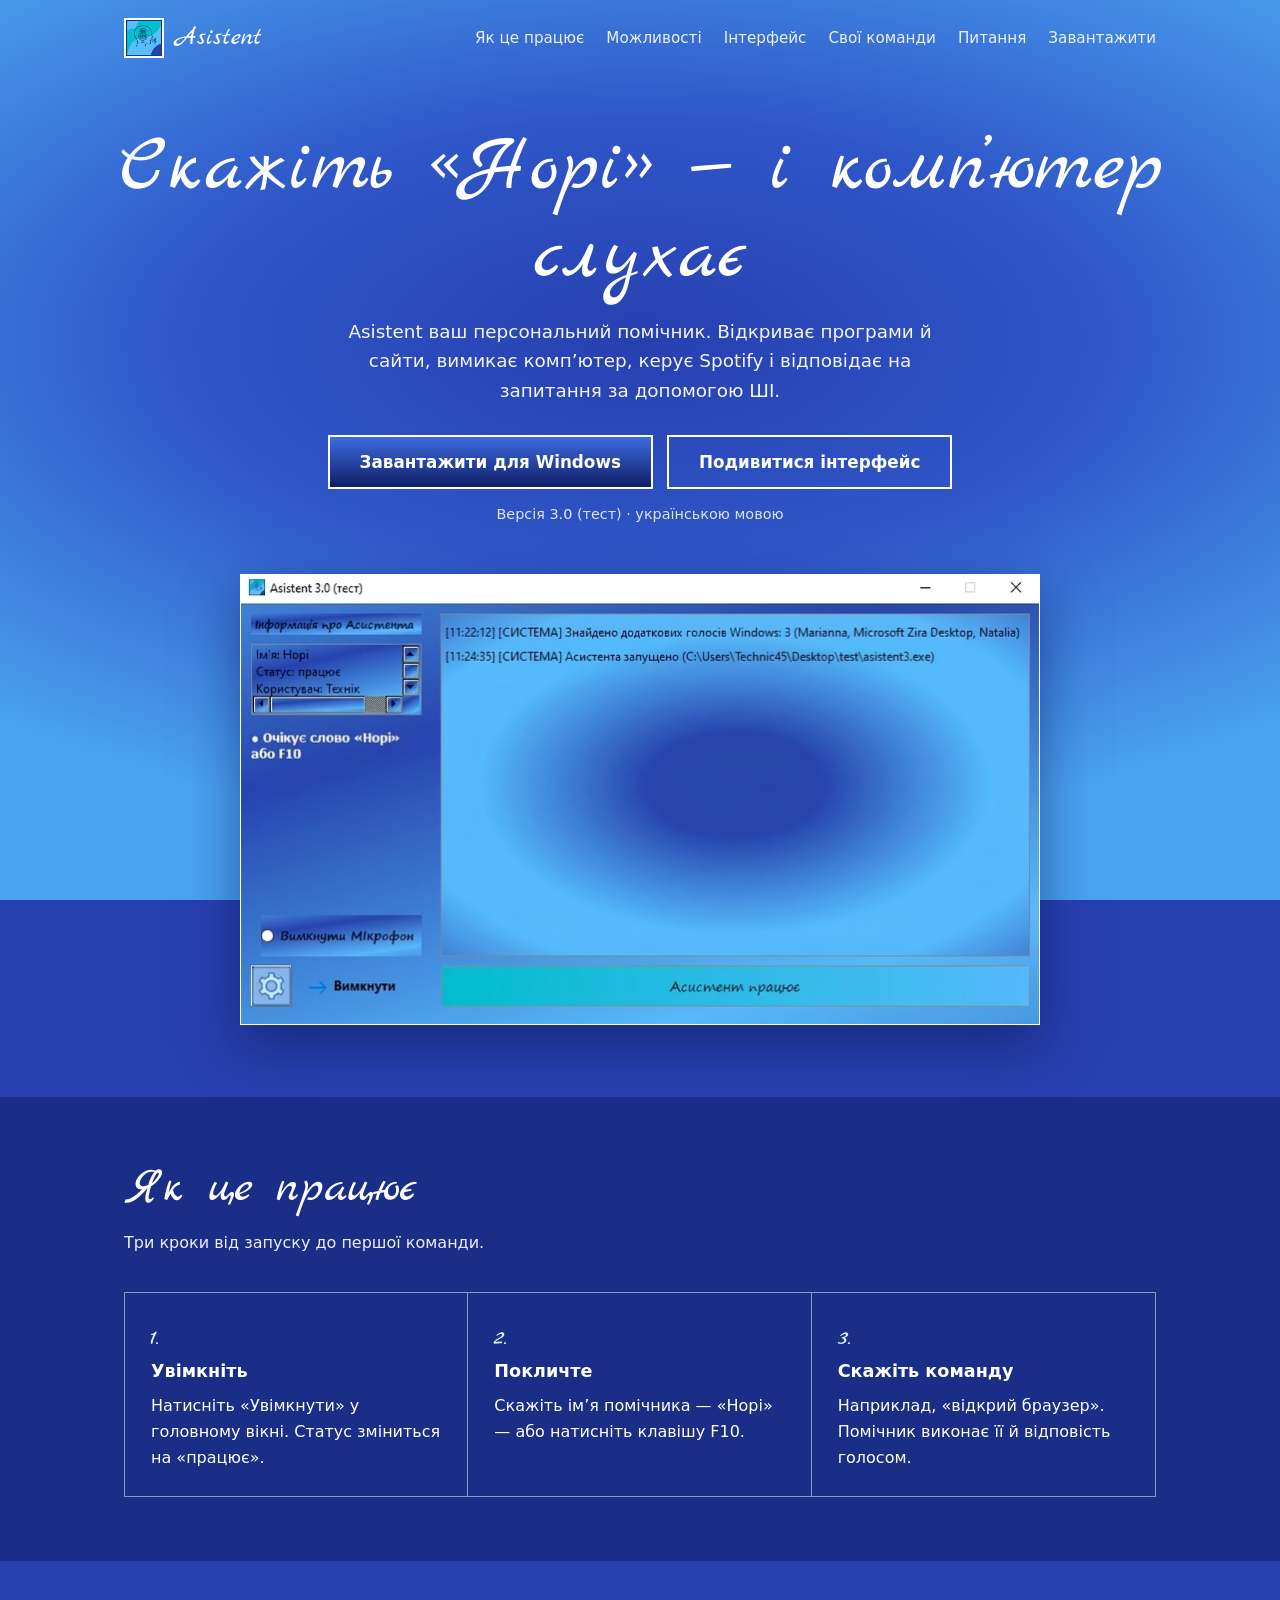
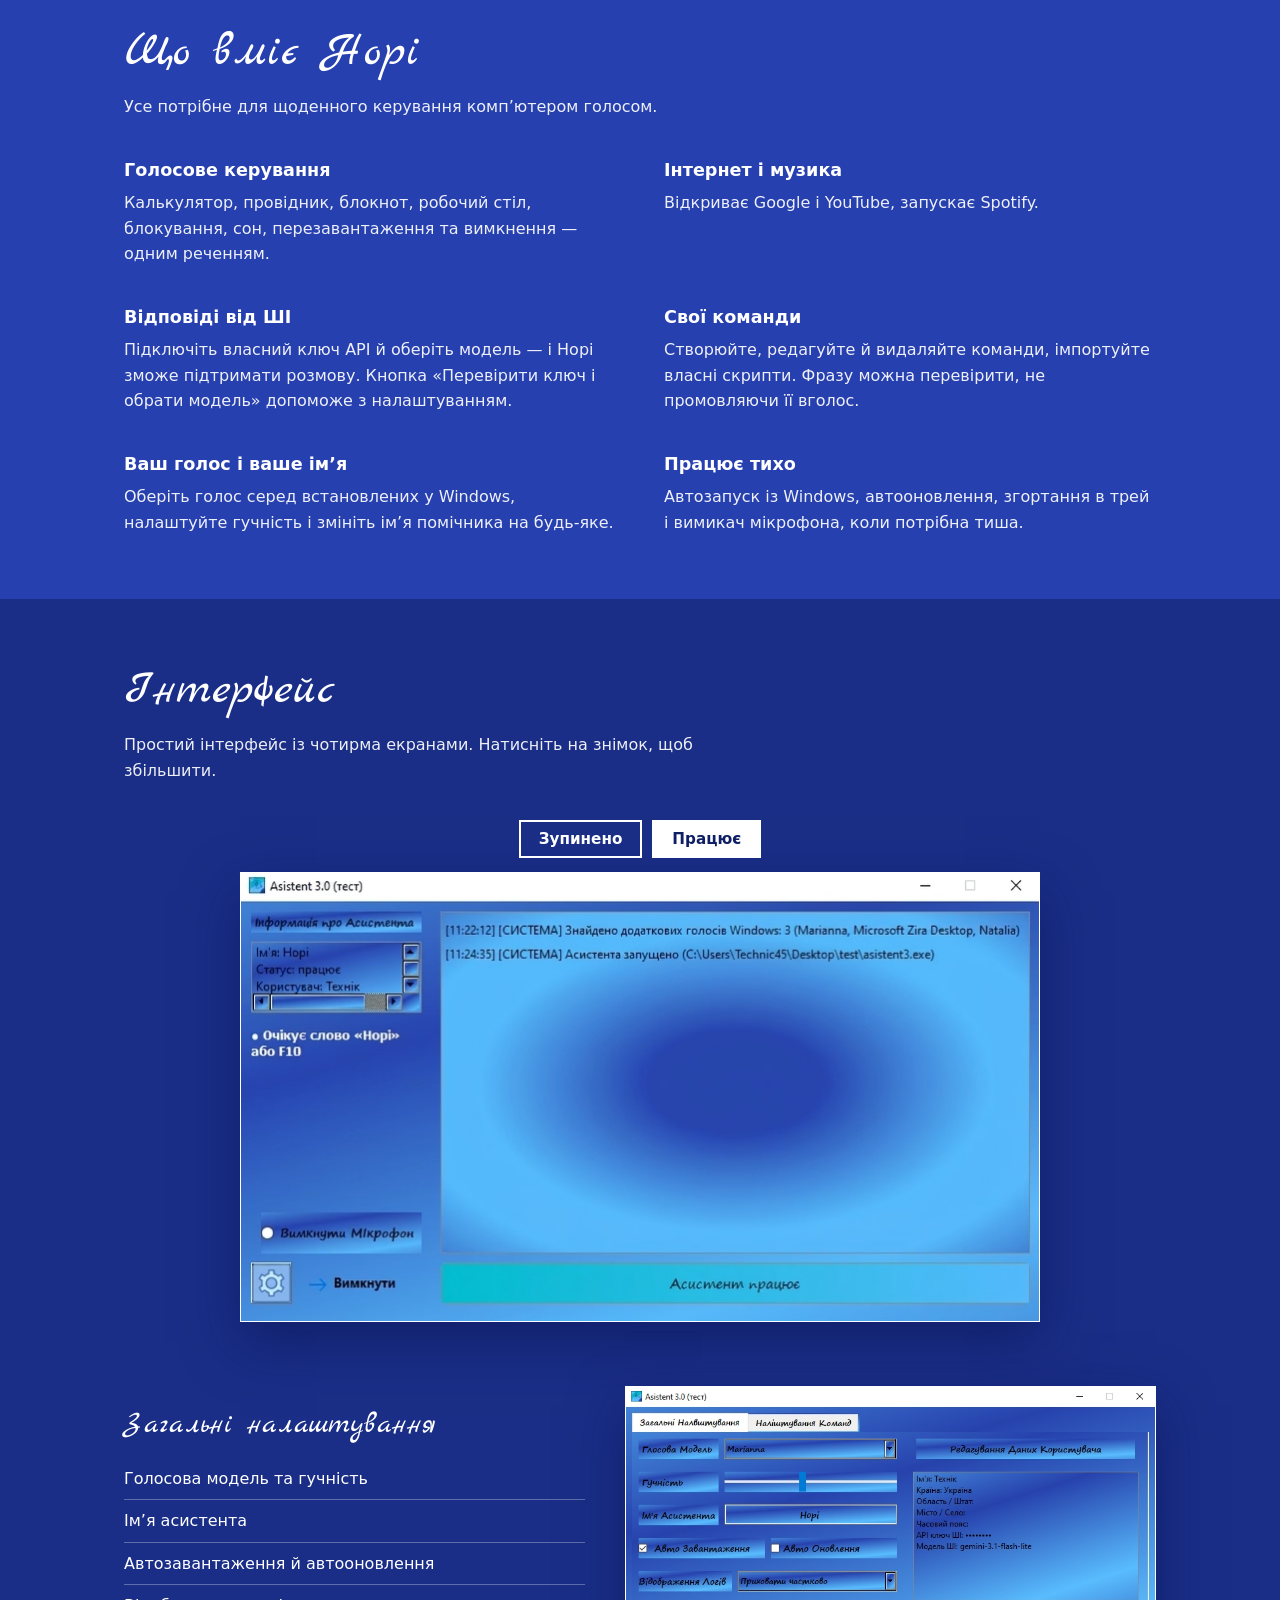
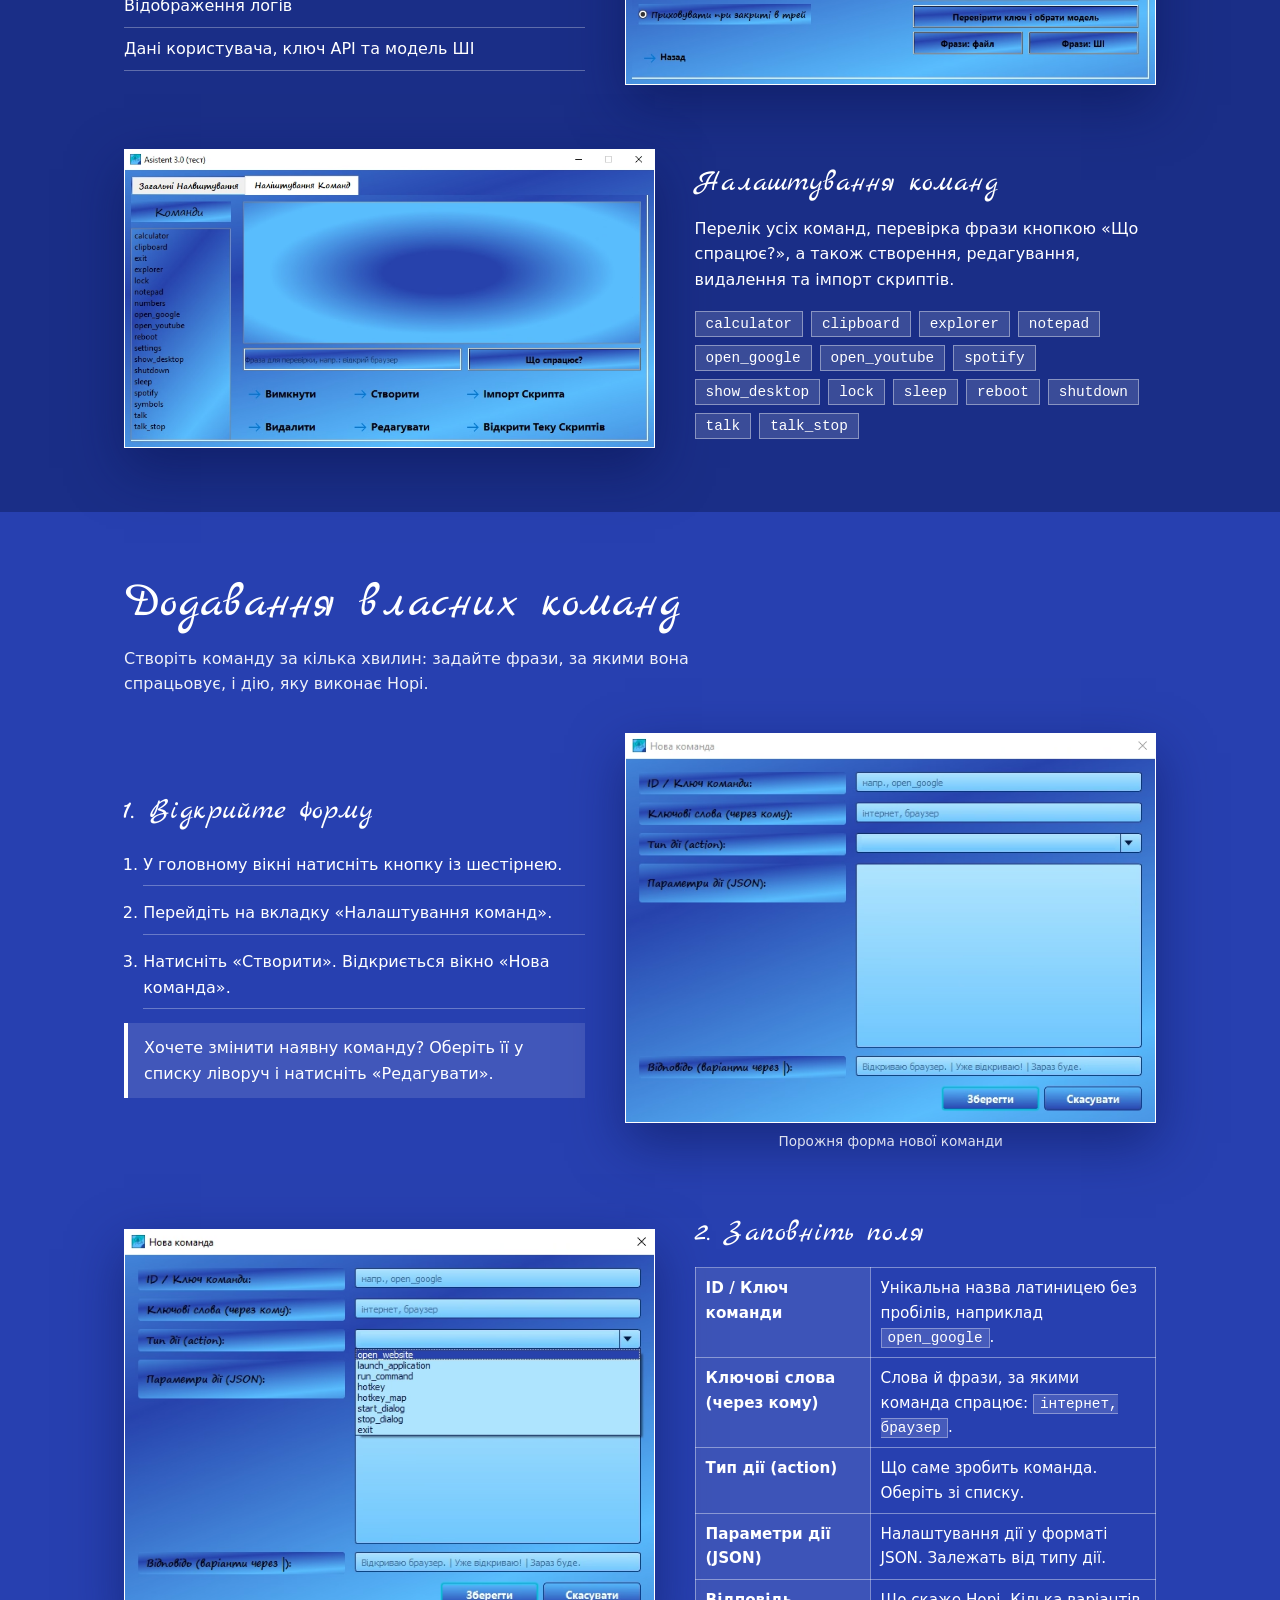
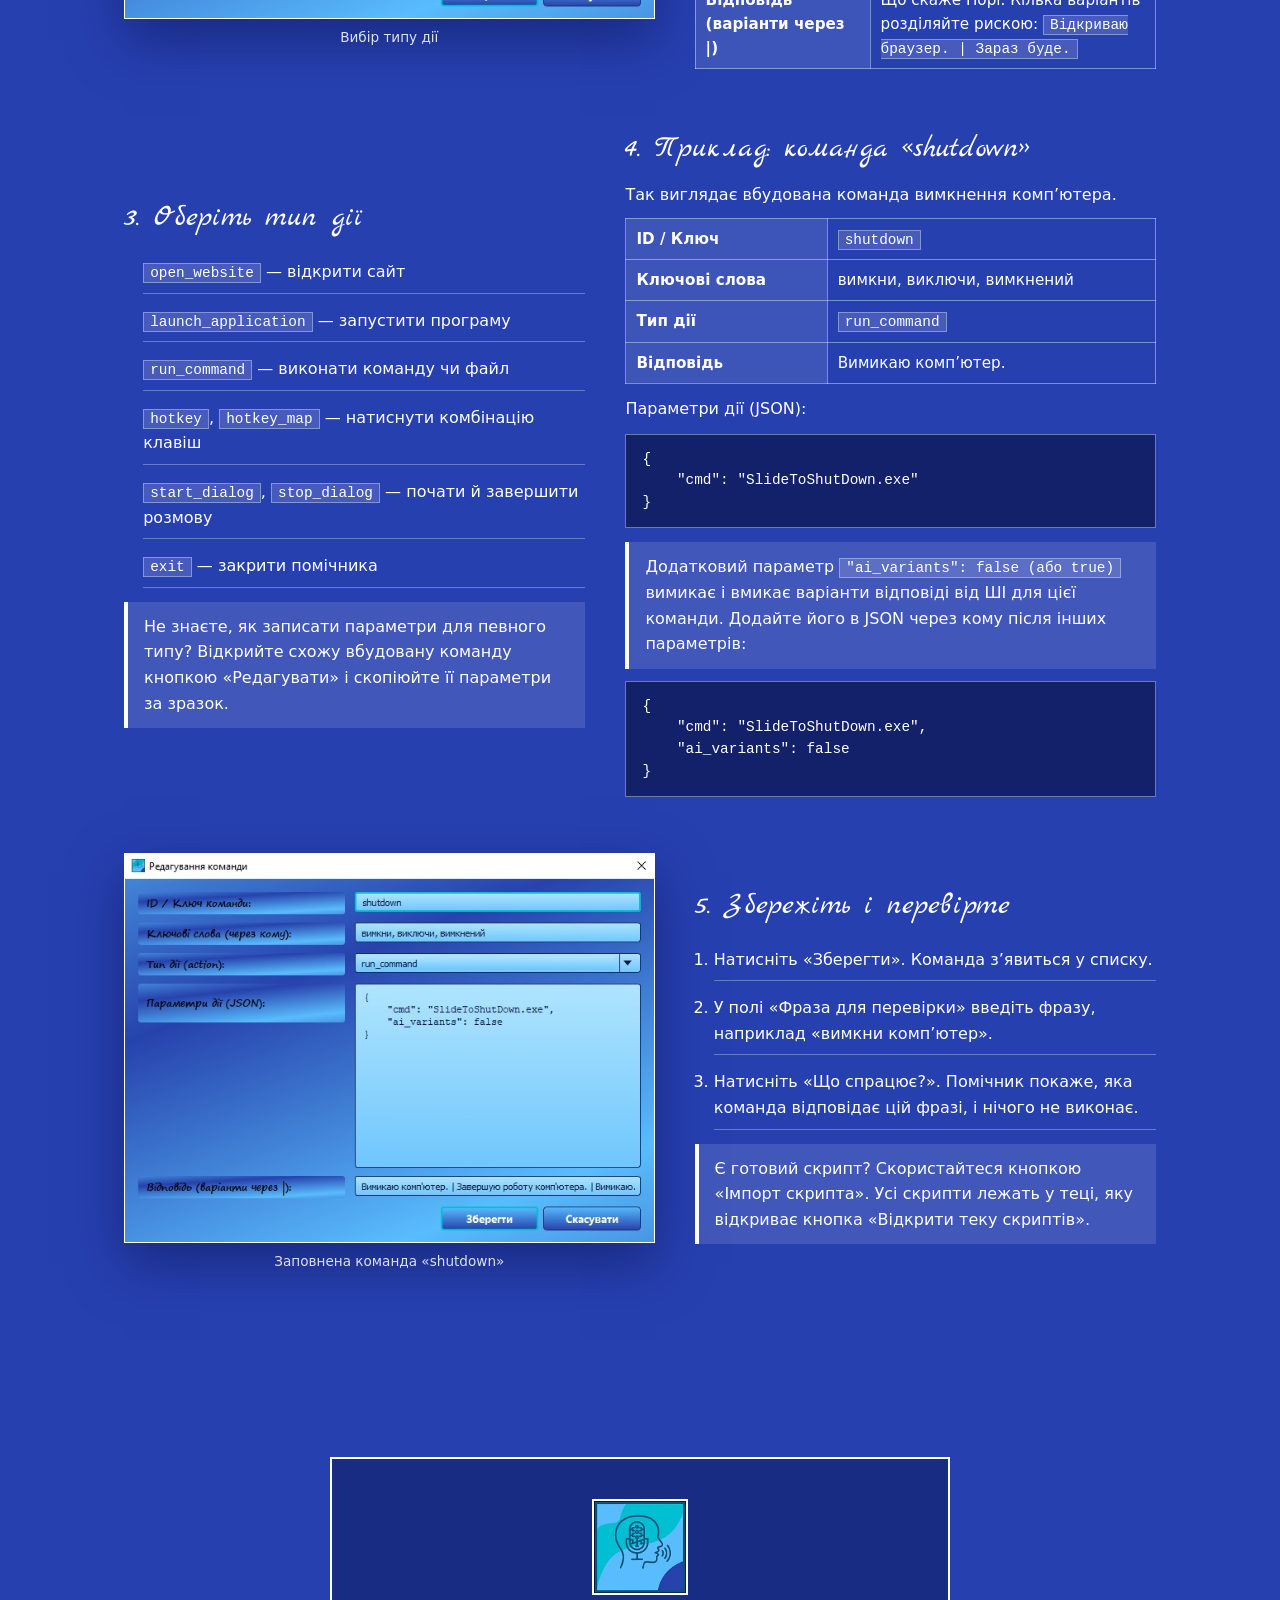
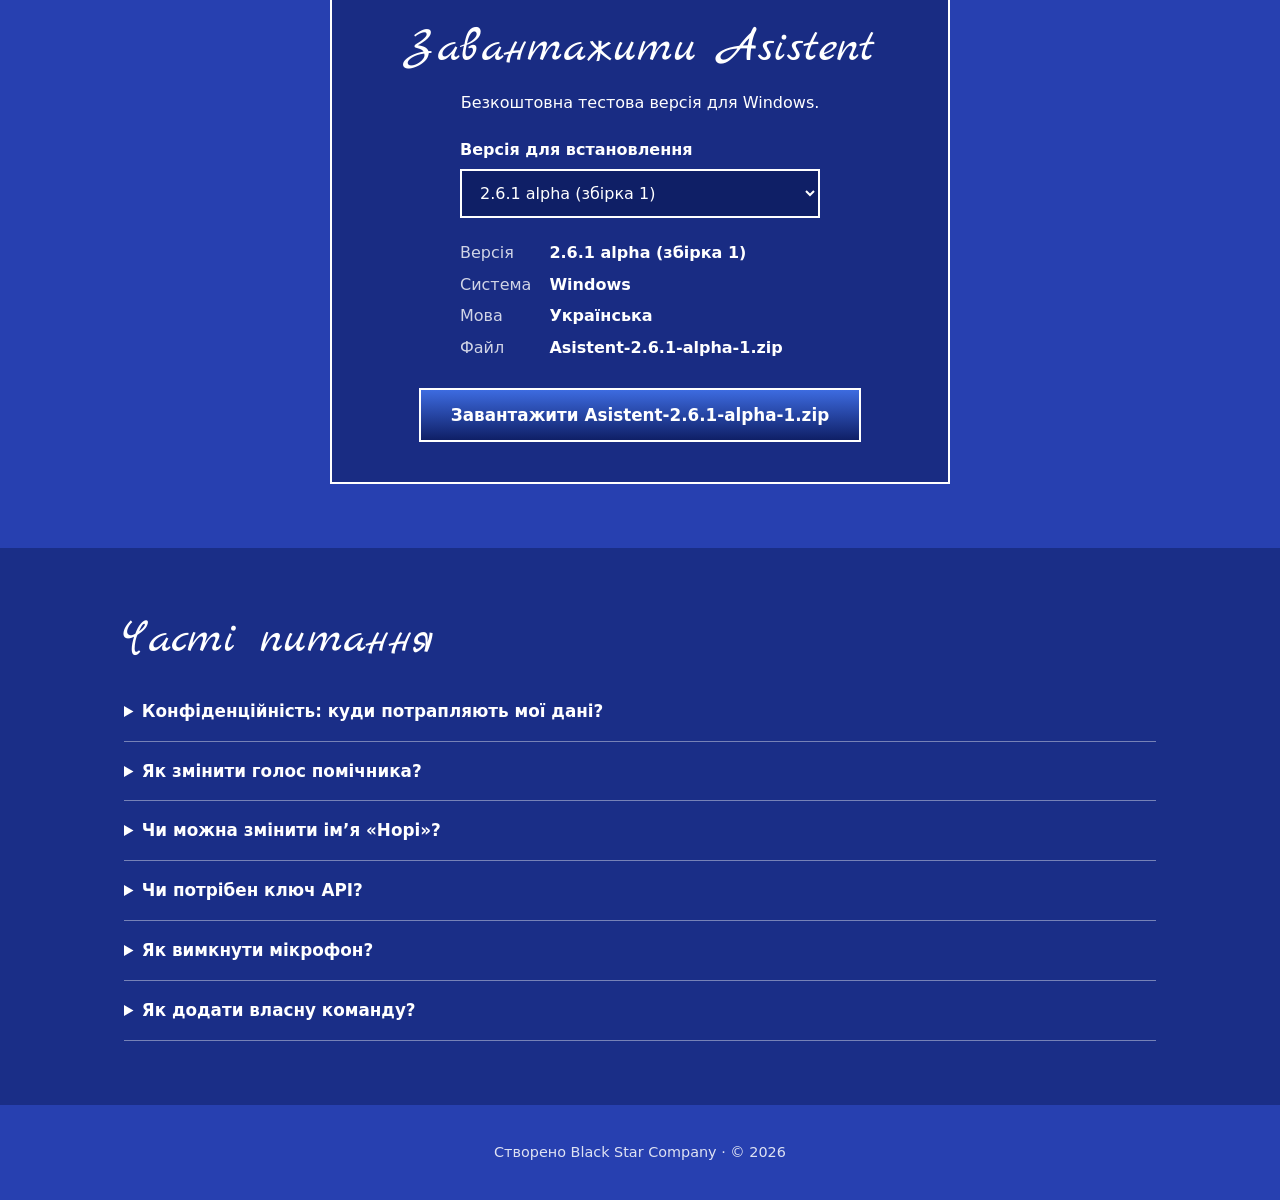
==== index.html @ 68ae7527 "Add files via upload" ====
<!DOCTYPE html>
<html lang="uk">
<head>
<meta charset="utf-8">
<meta name="viewport" content="width=device-width, initial-scale=1">
<title>Asistent — голосовий помічник «Норі» для Windows</title>
<meta name="description" content="Asistent — голосовий помічник для Windows. Керуйте комп’ютером голосом: скажіть «Норі» і назвіть команду. Завантажити безкоштовно.">
<link rel="icon" href="photo/logo.avif">
<link rel="preconnect" href="https://fonts.googleapis.com">
<link rel="preconnect" href="https://fonts.gstatic.com" crossorigin>
<link href="https://fonts.googleapis.com/css2?family=Marck+Script&display=swap" rel="stylesheet">
<style>
@font-face{
  font-family:"Zakon";
  src:local("Zakon"),url("fonts/Zakon.woff2") format("woff2"),url("fonts/Zakon.ttf") format("truetype"),url("fonts/Zakon.otf") format("opentype");
  font-weight:100 900;font-style:normal;font-display:swap;
}
:root{
  --deep:#2740b0;
  --ink:#0f1f66;
  --sky:#5bb8ff;
  --mist:#e8f4ff;
  --teal:#00c4d6;
  --white:#ffffff;
  --script:"Marck Script","Segoe Script","Comic Sans MS",cursive;
  --sans:"Zakon","Segoe UI",system-ui,sans-serif;
}
*{box-sizing:border-box;margin:0;padding:0}
html{scroll-behavior:smooth}
@media (prefers-reduced-motion:reduce){html{scroll-behavior:auto}*{transition:none!important;animation:none!important}}
body{
  font-family:var(--sans);color:var(--white);line-height:1.6;
  background:var(--deep);
  background-image:radial-gradient(ellipse 80% 55% at 50% 38%,#2740b0 0%,#2f56c8 45%,#4aa3f2 100%);
  background-attachment:fixed;
  min-height:100vh;
}
a{color:inherit}
:focus-visible{outline:3px solid var(--white);outline-offset:3px}
.wrap{max-width:1080px;margin:0 auto;padding:0 24px}

/* top bar */
header{padding:18px 0}
header .wrap{display:flex;align-items:center;justify-content:space-between;gap:16px}
.brand{display:flex;align-items:center;gap:12px;text-decoration:none;font-family:var(--script);font-size:1.6rem}
.brand img{width:40px;height:40px;border:2px solid var(--white)}
nav{display:flex;gap:22px;font-weight:500;font-size:.95rem}
nav a{text-decoration:none;opacity:.9}
nav a:hover{opacity:1;text-decoration:underline;text-underline-offset:5px}

/* hero */
.hero{padding:48px 0 72px;text-align:center}
.hero h1{font-family:var(--script);font-weight:400;font-size:clamp(2.6rem,7vw,5rem);line-height:1.1;margin-bottom:16px}
.hero p.lead{max-width:600px;margin:0 auto 30px;font-size:1.15rem;opacity:.95}
.btns{display:flex;gap:14px;justify-content:center;flex-wrap:wrap}
.btn{
  display:inline-block;padding:15px 30px;font:700 1.05rem var(--sans);text-decoration:none;
  border:2px solid var(--white);background:linear-gradient(180deg,#3d6be0,var(--ink));color:var(--white);
  transition:background .2s,color .2s;cursor:pointer;
}
.btn:hover{background:var(--white);color:var(--ink)}
.btn.light{background:transparent}
.meta{margin-top:14px;font-size:.9rem;opacity:.85}
.shot-hero{margin:48px auto 0;max-width:800px}

/* window frame for screenshots */
.win{border:1px solid rgba(255,255,255,.7);background:var(--white);box-shadow:0 20px 50px rgba(8,18,80,.5)}
.win img{display:block;width:100%;height:auto;cursor:zoom-in}
.state-switch{display:flex;justify-content:center;gap:10px;margin-bottom:14px}
.state-switch button{
  font:600 .95rem var(--sans);padding:8px 18px;border:2px solid var(--white);background:transparent;color:var(--white);cursor:pointer;
}
.state-switch button[aria-pressed="true"]{background:var(--white);color:var(--ink)}

/* sections */
section{padding:64px 0}
section.panel{background:rgba(15,31,102,.55)}
h2{font-family:var(--script);font-weight:400;font-size:clamp(2rem,4.5vw,3rem);margin-bottom:14px;line-height:1.15}
.sub{max-width:640px;opacity:.92;margin-bottom:36px}

.how{display:grid;grid-template-columns:repeat(3,1fr);gap:0;border:1px solid rgba(255,255,255,.5)}
.how div{padding:26px;border-right:1px solid rgba(255,255,255,.5)}
.how div:last-child{border-right:0}
.how h3{font-size:1.1rem;margin-bottom:8px}
.how b{font-family:var(--script);font-weight:400;font-size:1.5rem;color:var(--mist)}

.features{display:grid;grid-template-columns:repeat(2,1fr);gap:36px 48px}
.features h3{font-size:1.1rem;margin-bottom:6px}
.features p{opacity:.92}

.split{display:grid;grid-template-columns:1fr 1.15fr;gap:40px;align-items:center}
.split.rev{grid-template-columns:1.15fr 1fr}
.split ul{list-style:none;margin-top:6px}
.split li{padding:8px 0;border-bottom:1px solid rgba(255,255,255,.3)}

.cmds{display:flex;flex-wrap:wrap;gap:8px;margin-top:18px}
.cmds code{font:500 .9rem Consolas,"Courier New",monospace;padding:4px 10px;background:rgba(255,255,255,.14);border:1px solid rgba(255,255,255,.4)}

/* custom commands guide */
.guide .split{margin-bottom:56px}
.guide h3{font-family:var(--script);font-weight:400;font-size:1.9rem;margin-bottom:8px}
.guide ol,.guide ul{margin:8px 0 0 1.2em}
.guide li{margin-bottom:6px}
.fields{width:100%;border-collapse:collapse;margin-top:10px;font-size:.95rem}
.fields th,.fields td{padding:8px 10px;border:1px solid rgba(255,255,255,.4);text-align:left;vertical-align:top}
.fields th{width:38%;background:rgba(255,255,255,.1);font-weight:700}
.guide code.k{font:500 .9rem Consolas,"Courier New",monospace;padding:1px 6px;background:rgba(255,255,255,.14);border:1px solid rgba(255,255,255,.35)}
.guide pre{margin-top:12px;padding:14px 16px;overflow-x:auto;background:rgba(5,12,60,.6);border:1px solid rgba(255,255,255,.4);font:500 .9rem/1.5 Consolas,"Courier New",monospace}
.guide .tip{margin-top:14px;padding:12px 16px;border-left:4px solid var(--white);background:rgba(255,255,255,.12)}
.guide figcaption{margin-top:8px;font-size:.85rem;opacity:.85;text-align:center}

/* download */
.download{text-align:center}
.download .box{max-width:620px;margin:0 auto;padding:40px 28px;border:2px solid var(--white);background:rgba(15,31,102,.6)}
.download img.logo{width:96px;height:96px;border:2px solid var(--white);margin-bottom:18px}
.ver{max-width:360px;margin:22px auto 0;text-align:left}
.ver label{display:block;margin-bottom:6px;font-weight:700}
.ver select{width:100%;padding:12px 14px;font:inherit;color:var(--white);background:var(--ink);border:2px solid var(--white);cursor:pointer}
.download dl{display:grid;grid-template-columns:auto 1fr;gap:6px 18px;text-align:left;max-width:360px;margin:22px auto 28px}
.download dt{opacity:.8}
.download dd{font-weight:700}

details{border-bottom:1px solid rgba(255,255,255,.4);padding:16px 0}
summary{cursor:pointer;font-weight:700;font-size:1.05rem}
details p{margin-top:10px;opacity:.92;max-width:720px}

footer{padding:36px 0;text-align:center;font-size:.9rem;opacity:.85}

/* lightbox */
#lb{position:fixed;inset:0;background:rgba(5,12,60,.92);display:none;align-items:center;justify-content:center;padding:24px;z-index:10;cursor:zoom-out}
#lb.open{display:flex}
#lb img{max-width:100%;max-height:100%;border:1px solid var(--white)}

@media (max-width:820px){
  nav{display:none}
  .how,.features,.split,.split.rev{grid-template-columns:1fr}
  .guide .split.rev figure{order:2}
  .how div{border-right:0;border-bottom:1px solid rgba(255,255,255,.5)}
  .how div:last-child{border-bottom:0}
}
</style>
</head>
<body>

<header>
  <div class="wrap">
    <a class="brand" href="#top"><img src="photo/logo.avif" alt="Логотип Asistent"> Asistent</a>
    <nav aria-label="Розділи сайту">
      <a href="#how">Як це працює</a>
      <a href="#features">Можливості</a>
      <a href="#screens">Інтерфейс</a>
      <a href="#custom">Свої команди</a>
      <a href="#faq">Питання</a>
      <a href="#download">Завантажити</a>
    </nav>
  </div>
</header>

<main id="top">

<div class="wrap hero">
  <h1>Скажіть «Норі» — і комп’ютер слухає</h1>
  <p class="lead">Asistent ваш персональний помічник. Відкриває програми й сайти, вимикає комп’ютер, керує Spotify і відповідає на запитання за допомогою ШІ.</p>
  <div class="btns">
    <a class="btn" href="#download">Завантажити для Windows</a>
    <a class="btn light" href="#screens">Подивитися інтерфейс</a>
  </div>
  <p class="meta">Версія 3.0 (тест) · українською мовою</p>
  <div class="shot-hero win"><img src="photo/2.avif" alt="Головне вікно Asistent під час роботи: помічник очікує слово «Норі» або F10" width="800" height="450"></div>
</div>

<section class="panel" id="how">
  <div class="wrap">
    <h2>Як це працює</h2>
    <p class="sub">Три кроки від запуску до першої команди.</p>
    <div class="how">
      <div><b>1.</b><h3>Увімкніть</h3><p>Натисніть «Увімкнути» у головному вікні. Статус зміниться на «працює».</p></div>
      <div><b>2.</b><h3>Покличте</h3><p>Скажіть ім’я помічника — «Норі» — або натисніть клавішу F10.</p></div>
      <div><b>3.</b><h3>Скажіть команду</h3><p>Наприклад, «відкрий браузер». Помічник виконає її й відповість голосом.</p></div>
    </div>
  </div>
</section>

<section id="features">
  <div class="wrap">
    <h2>Що вміє Норі</h2>
    <p class="sub">Усе потрібне для щоденного керування комп’ютером голосом.</p>
    <div class="features">
      <div><h3>Голосове керування</h3><p>Калькулятор, провідник, блокнот, робочий стіл, блокування, сон, перезавантаження та вимкнення — одним реченням.</p></div>
      <div><h3>Інтернет і музика</h3><p>Відкриває Google і YouTube, запускає Spotify.</p></div>
      <div><h3>Відповіді від ШІ</h3><p>Підключіть власний ключ API й оберіть модель — і Норі зможе підтримати розмову. Кнопка «Перевірити ключ і обрати модель» допоможе з налаштуванням.</p></div>
      <div><h3>Свої команди</h3><p>Створюйте, редагуйте й видаляйте команди, імпортуйте власні скрипти. Фразу можна перевірити, не промовляючи її вголос.</p></div>
      <div><h3>Ваш голос і ваше ім’я</h3><p>Оберіть голос серед встановлених у Windows, налаштуйте гучність і змініть ім’я помічника на будь-яке.</p></div>
      <div><h3>Працює тихо</h3><p>Автозапуск із Windows, автооновлення, згортання в трей і вимикач мікрофона, коли потрібна тиша.</p></div>
    </div>
  </div>
</section>

<section class="panel" id="screens">
  <div class="wrap">
    <h2>Інтерфейс</h2>
    <p class="sub">Простий інтерфейс із чотирма екранами. Натисніть на знімок, щоб збільшити.</p>

    <div class="state-switch" role="group" aria-label="Стан помічника">
      <button type="button" aria-pressed="false" data-src="photo/1.avif" data-alt="Головне вікно: помічник зупинено">Зупинено</button>
      <button type="button" aria-pressed="true" data-src="photo/2.avif" data-alt="Головне вікно: помічник працює і очікує слово «Норі» або F10">Працює</button>
    </div>
    <div class="win" style="max-width:800px;margin:0 auto 64px"><img id="stateImg" src="photo/2.avif" alt="Головне вікно: помічник працює і очікує слово «Норі» або F10" width="800" height="450"></div>

    <div class="split" style="margin-bottom:64px">
      <div>
        <h3 style="font-family:var(--script);font-weight:400;font-size:1.9rem;margin-bottom:8px">Загальні налаштування</h3>
        <ul>
          <li>Голосова модель та гучність</li>
          <li>Ім’я асистента</li>
          <li>Автозавантаження й автооновлення</li>
          <li>Відображення логів</li>
          <li>Дані користувача, ключ API та модель ШІ</li>
        </ul>
      </div>
      <div class="win"><img src="photo/3.avif" alt="Вікно загальних налаштувань Asistent" width="800" height="450" loading="lazy"></div>
    </div>

    <div class="split rev">
      <div class="win"><img src="photo/4.avif" alt="Вікно налаштування команд зі списком доступних команд" width="800" height="450" loading="lazy"></div>
      <div>
        <h3 style="font-family:var(--script);font-weight:400;font-size:1.9rem;margin-bottom:8px">Налаштування команд</h3>
        <p>Перелік усіх команд, перевірка фрази кнопкою «Що спрацює?», а також створення, редагування, видалення та імпорт скриптів.</p>
        <div class="cmds" aria-label="Вбудовані команди">
          <code>calculator</code><code>clipboard</code><code>explorer</code><code>notepad</code><code>open_google</code><code>open_youtube</code><code>spotify</code><code>show_desktop</code><code>lock</code><code>sleep</code><code>reboot</code><code>shutdown</code><code>talk</code><code>talk_stop</code>
        </div>
      </div>
    </div>
  </div>
</section>

<section class="guide" id="custom">
  <div class="wrap">
    <h2>Додавання власних команд</h2>
    <p class="sub">Створіть команду за кілька хвилин: задайте фрази, за якими вона спрацьовує, і дію, яку виконає Норі.</p>

    <div class="split">
      <div>
        <h3>1. Відкрийте форму</h3>
        <ol>
          <li>У головному вікні натисніть кнопку із шестірнею.</li>
          <li>Перейдіть на вкладку «Налаштування команд».</li>
          <li>Натисніть «Створити». Відкриється вікно «Нова команда».</li>
        </ol>
        <p class="tip">Хочете змінити наявну команду? Оберіть її у списку ліворуч і натисніть «Редагувати».</p>
      </div>
      <figure><div class="win"><img src="photo/6.avif" alt="Порожня форма «Нова команда»" width="540" height="377" loading="lazy"></div><figcaption>Порожня форма нової команди</figcaption></figure>
    </div>

    <div class="split rev">
      <figure><div class="win"><img src="photo/5.avif" onerror="this.onerror=null;this.src='photo/5_1.avif'" alt="Список типів дії у формі нової команди" width="640" height="470" loading="lazy"></div><figcaption>Вибір типу дії</figcaption></figure>
      <div>
        <h3>2. Заповніть поля</h3>
        <table class="fields">
          <tr><th>ID / Ключ команди</th><td>Унікальна назва латиницею без пробілів, наприклад <code class="k">open_google</code>.</td></tr>
          <tr><th>Ключові слова (через кому)</th><td>Слова й фрази, за якими команда спрацює: <code class="k">інтернет, браузер</code>.</td></tr>
          <tr><th>Тип дії (action)</th><td>Що саме зробить команда. Оберіть зі списку.</td></tr>
          <tr><th>Параметри дії (JSON)</th><td>Налаштування дії у форматі JSON. Залежать від типу дії.</td></tr>
          <tr><th>Відповідь (варіанти через |)</th><td>Що скаже Норі. Кілька варіантів розділяйте рискою: <code class="k">Відкриваю браузер. | Зараз буде.</code></td></tr>
        </table>
      </div>
    </div>

    <div class="split">
      <div>
        <h3>3. Оберіть тип дії</h3>
        <ul>
          <li><code class="k">open_website</code> — відкрити сайт</li>
          <li><code class="k">launch_application</code> — запустити програму</li>
          <li><code class="k">run_command</code> — виконати команду чи файл</li>
          <li><code class="k">hotkey</code>, <code class="k">hotkey_map</code> — натиснути комбінацію клавіш</li>
          <li><code class="k">start_dialog</code>, <code class="k">stop_dialog</code> — почати й завершити розмову</li>
          <li><code class="k">exit</code> — закрити помічника</li>
        </ul>
        <p class="tip">Не знаєте, як записати параметри для певного типу? Відкрийте схожу вбудовану команду кнопкою «Редагувати» і скопіюйте її параметри за зразок.</p>
      </div>
      <div>
        <h3>4. Приклад: команда «shutdown»</h3>
        <p>Так виглядає вбудована команда вимкнення комп’ютера.</p>
        <table class="fields">
          <tr><th>ID / Ключ</th><td><code class="k">shutdown</code></td></tr>
          <tr><th>Ключові слова</th><td>вимкни, виключи, вимкнений</td></tr>
          <tr><th>Тип дії</th><td><code class="k">run_command</code></td></tr>
          <tr><th>Відповідь</th><td>Вимикаю комп’ютер.</td></tr>
        </table>
        <p style="margin-top:12px">Параметри дії (JSON):</p>
<pre>{
    "cmd": "SlideToShutDown.exe"
}</pre>
        <p class="tip">Додатковий параметр <code class="k">"ai_variants": false (або true)</code> вимикає і вмикає варіанти відповіді від ШІ для цієї команди. Додайте його в JSON через кому після інших параметрів:</p>
<pre>{
    "cmd": "SlideToShutDown.exe",
    "ai_variants": false
}</pre>
      </div>
    </div>

    <div class="split rev">
      <figure><div class="win"><img src="photo/7.avif" alt="Вікно редагування команди shutdown із заповненими полями" width="540" height="377" loading="lazy"></div><figcaption>Заповнена команда «shutdown»</figcaption></figure>
      <div>
        <h3>5. Збережіть і перевірте</h3>
        <ol>
          <li>Натисніть «Зберегти». Команда з’явиться у списку.</li>
          <li>У полі «Фраза для перевірки» введіть фразу, наприклад «вимкни комп’ютер».</li>
          <li>Натисніть «Що спрацює?». Помічник покаже, яка команда відповідає цій фразі, і нічого не виконає.</li>
        </ol>
        <p class="tip">Є готовий скрипт? Скористайтеся кнопкою «Імпорт скрипта». Усі скрипти лежать у теці, яку відкриває кнопка «Відкрити теку скриптів».</p>
      </div>
    </div>
  </div>
</section>

<section class="download" id="download">
  <div class="wrap">
    <div class="box">
      <img class="logo" src="photo/logo.avif" alt="Логотип Asistent">
      <h2>Завантажити Asistent</h2>
      <p>Безкоштовна тестова версія для Windows.</p>
      <div class="ver">
        <label for="verSel">Версія для встановлення</label>
        <select id="verSel"></select>
      </div>
      <dl>
        <dt>Версія</dt><dd id="vName">—</dd>
        <dt>Система</dt><dd>Windows</dd>
        <dt>Мова</dt><dd>Українська</dd>
        <dt>Файл</dt><dd id="vFile">—</dd>
      </dl>
      <a class="btn" id="vBtn" href="#download" rel="noopener">Завантажити</a>
    </div>
  </div>
</section>

<section class="panel" id="faq">
  <div class="wrap">
    <h2>Часті питання</h2>
    <details><summary>Конфіденційність: куди потрапляють мої дані?</summary><p>Нікуди. Усі налаштування, дані користувача, ключ API, логи та власні команди зберігаються лише на вашому комп’ютері й нікуди не відправляються. Розпізнавання команд і керування комп’ютером відбуваються локально. Якщо ви самостійно підключите ШІ зі своїм ключем API, текст запитів до ШІ надсилається сервісу цієї моделі — без цього підключення нічого не залишає ваш ПК.</p></details>
    <details><summary>Як змінити голос помічника?</summary><p>Відкрийте налаштування (кнопка із шестірнею), на вкладці «Загальні налаштування» оберіть голосову модель зі списку. Доступні голоси, встановлені у вашій Windows. Додаткові українські голоси можна завантажити на сайті <a href="https://rhvoice.org/uk-voices/" target="_blank" rel="noopener">rhvoice.org/uk-voices</a> — після встановлення вони з’являться у списку.</p></details>
    <details><summary>Чи можна змінити ім’я «Норі»?</summary><p>Так. У налаштуваннях введіть будь-яке ім’я в полі «Ім’я асистента».</p></details>
    <details><summary>Чи потрібен ключ API?</summary><p>Лише для відповідей від ШІ. Основні команди працюють без нього.</p></details>
    <details><summary>Як вимкнути мікрофон?</summary><p>Увімкніть перемикач «Вимкнути мікрофон» у лівій частині головного вікна.</p></details>
    <details><summary>Як додати власну команду?</summary><p>Перейдіть на вкладку «Налаштування команд» і натисніть «Створити» або «Імпорт скрипта». Покрокова інструкція з прикладом є в розділі <a href="#custom">«Додавання власних команд»</a>.</p></details>
  </div>
</section>

</main>

<footer>
  <div class="wrap">Створено Black Star Company · © 2026</div>
</footer>

<div id="lb" role="dialog" aria-label="Збільшений знімок" aria-modal="true"><img alt=""></div>

<script>
(function(){
  var lb=document.getElementById('lb'),lbImg=lb.querySelector('img');
  document.querySelectorAll('.win img').forEach(function(i){
    i.addEventListener('click',function(){lbImg.src=i.src;lbImg.alt=i.alt;lb.classList.add('open')});
  });
  lb.addEventListener('click',function(){lb.classList.remove('open')});
  document.addEventListener('keydown',function(e){if(e.key==='Escape')lb.classList.remove('open')});

  /* ===== Версії беруться з релізів GitHub (автоматично) =====
     Назва файлу: Імя-ВЕРСІЯ[-стадія][-збірка].zip
     Приклад: Asistent-2.6.1-alpha-1.zip → версія 2.6.1, alpha, збірка 1 */
  var REPO='Technic45-creator/Asistent';
  var EXT=/\.(zip|exe|7z|rar|msi)$/i;
  /* Запасний варіант, якщо GitHub API недоступний */
  var FALLBACK=[{file:'Asistent-2.6.1-alpha-1.zip',url:'https://github.com/Technic45-creator/Asistent/releases/download/Asistent/Asistent-2.6.1-alpha-1.zip'}];

  function nums(t){return (t||'').split('.').map(Number)}
  function cmp(x,y){
    for(var i=0;i<Math.max(x.length,y.length);i++){
      var d=(x[i]||0)-(y[i]||0);if(d)return d;
    }
    return 0;
  }
  function parse(item){
    var m=item.file.match(/^(.+?)[-_ ]v?(\d+(?:\.\d+)*)(?:[-_ ]([A-Za-z]+))?(?:[-_ ]v?(\d+(?:\.\d+)*))?\.(zip|exe|7z|rar|msi)$/i);
    var v={file:item.file,url:item.url};
    if(!m){v.label=item.file;v.ver=[];v.build=[];return v}
    v.ver=nums(m[2]);v.build=nums(m[4]);
    v.label=m[2]+(m[3]?' '+m[3]:'')+(m[4]?' (збірка '+m[4]+')':'');
    return v;
  }
  function fromItems(items){
    var seen={},list=[];
    items.forEach(function(it){
      if(!EXT.test(it.file)||seen[it.url])return;
      seen[it.url]=1;list.push(parse(it));
    });
    list.sort(function(p,q){return cmp(q.ver,p.ver)||cmp(q.build,p.build)});
    return list;
  }
  function fromGithub(){
    return fetch('https://api.github.com/repos/'+REPO+'/releases?per_page=100').then(function(r){
      if(!r.ok)throw 0;return r.json();
    }).then(function(releases){
      var items=[];
      releases.forEach(function(rel){
        if(rel.draft)return;
        (rel.assets||[]).forEach(function(a){items.push({file:a.name,url:a.browser_download_url})});
      });
      return items;
    });
  }

  var sel=document.getElementById('verSel'),versions=[];
  function render(list){
    versions=list;sel.innerHTML='';
    list.forEach(function(v,i){
      var o=document.createElement('option');o.value=i;
      o.textContent=v.label+(i===0&&list.length>1?' — остання':'');
      sel.appendChild(o);
    });
    showVer();
  }
  function showVer(){
    var v=versions[sel.value||0];if(!v)return;
    document.getElementById('vName').textContent=v.label;
    document.getElementById('vFile').textContent=v.file;
    var b=document.getElementById('vBtn');
    b.href=v.url;b.textContent='Завантажити '+v.file;
  }
  sel.addEventListener('change',showVer);
  render(fromItems(FALLBACK));
  fromGithub().then(function(items){
    var all=fromItems(items.concat(FALLBACK));
    if(all.length)render(all);
  }).catch(function(){});

  var img=document.getElementById('stateImg');
  var btns=document.querySelectorAll('.state-switch button');
  btns.forEach(function(b){
    b.addEventListener('click',function(){
      btns.forEach(function(x){x.setAttribute('aria-pressed','false')});
      b.setAttribute('aria-pressed','true');
      img.src=b.dataset.src;img.alt=b.dataset.alt;
    });
  });
})();
</script>
</body>
</html>
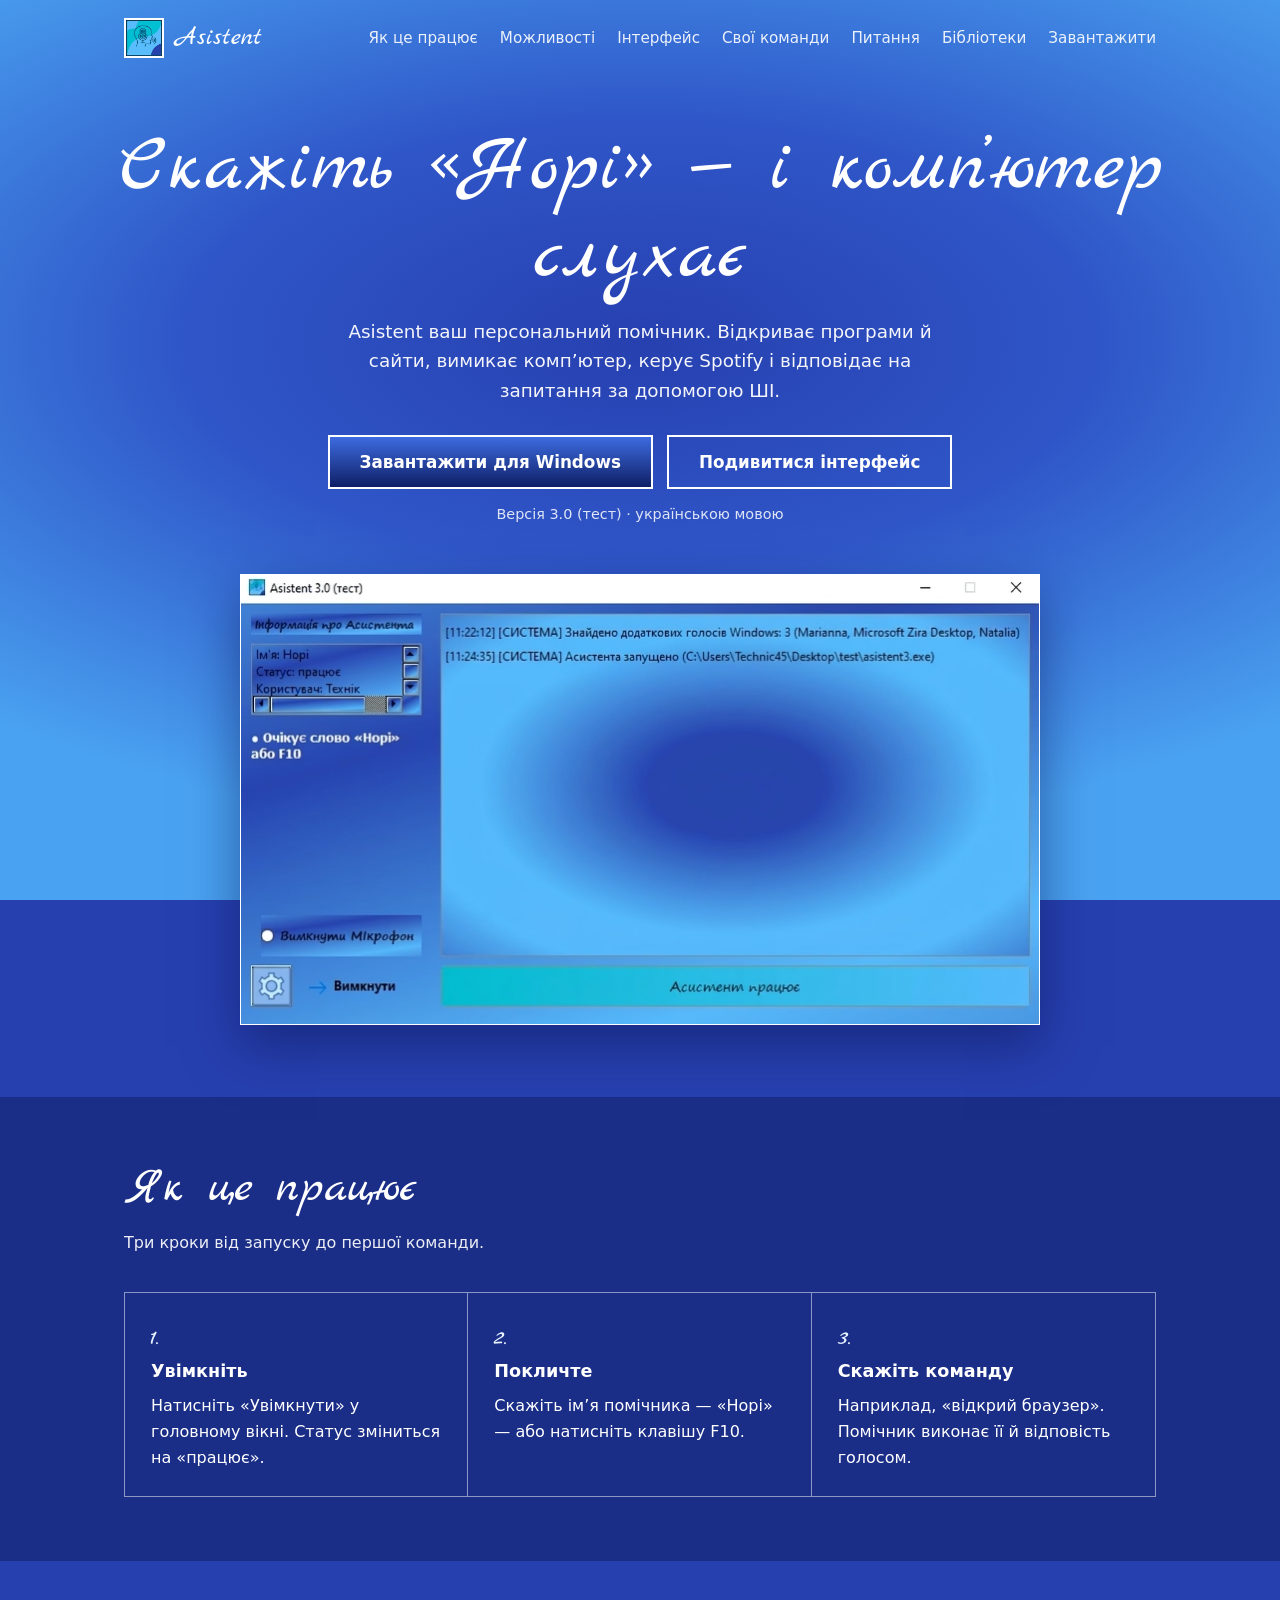
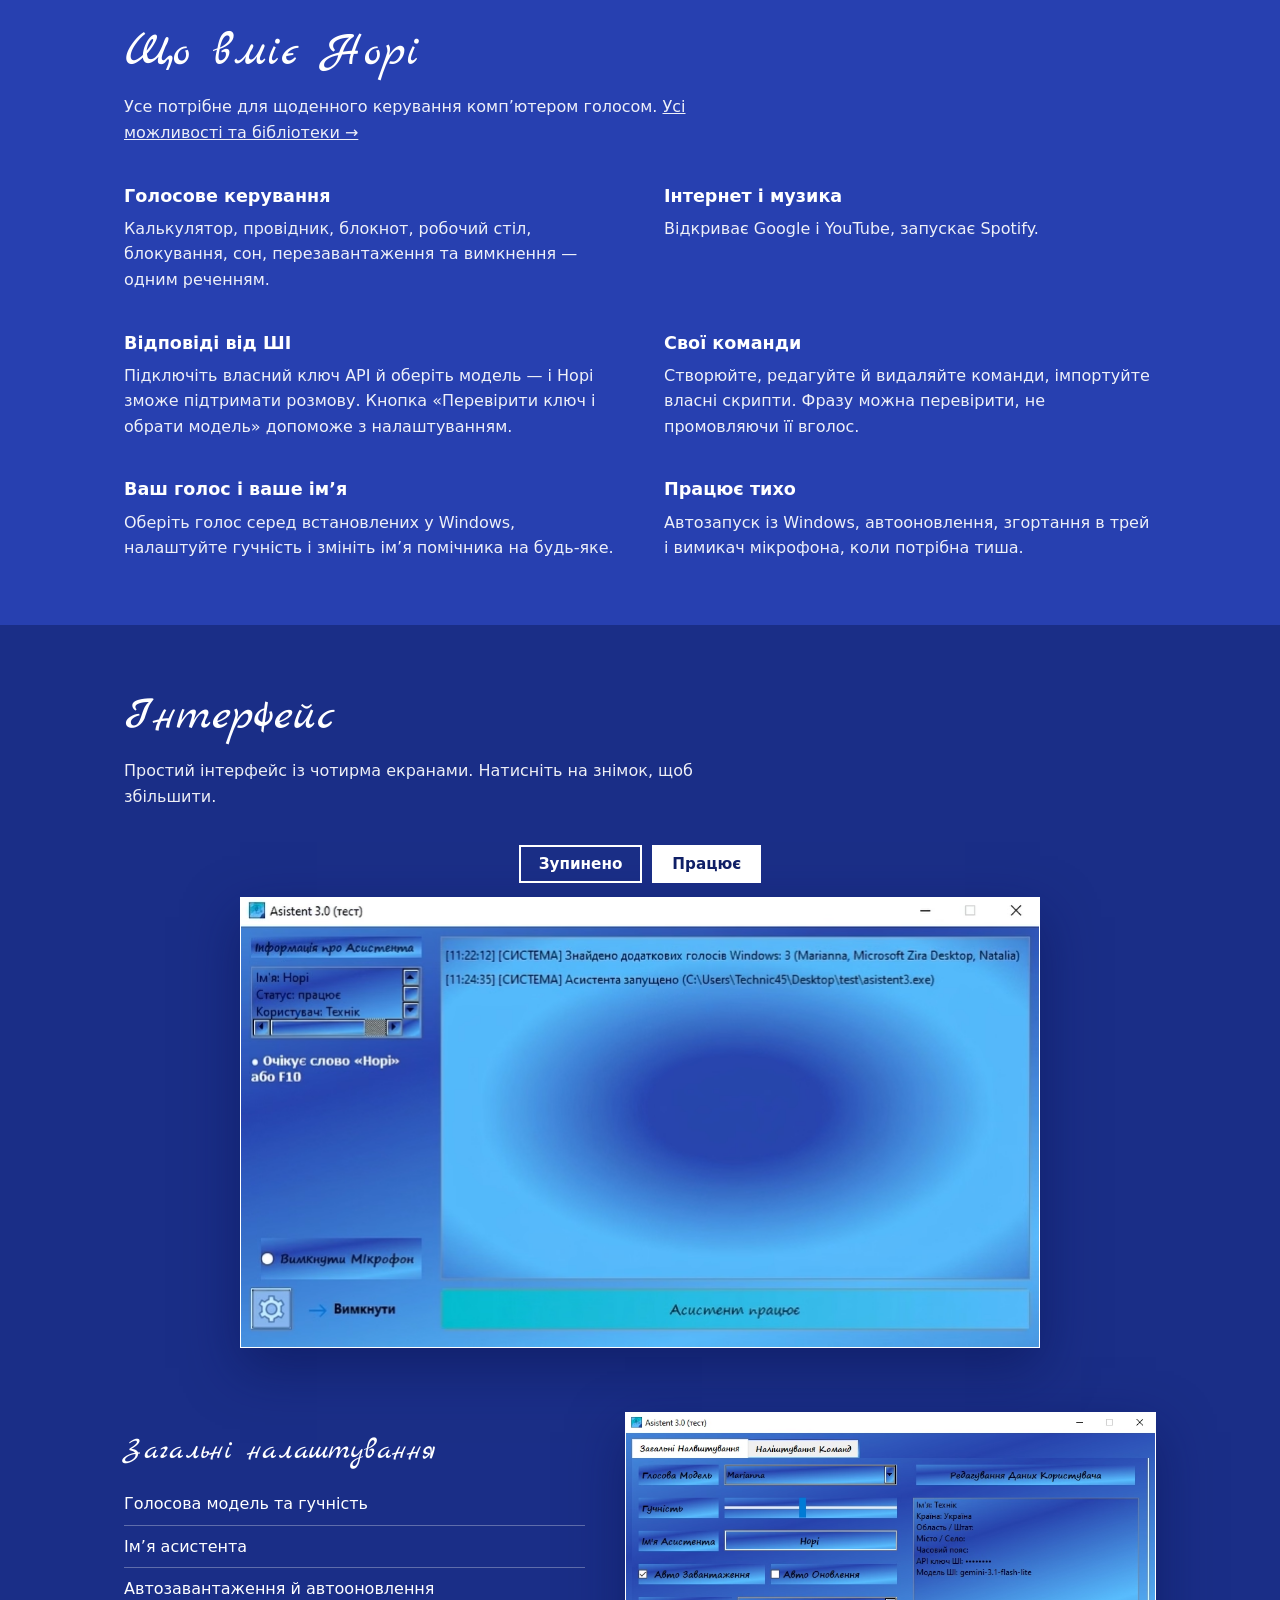
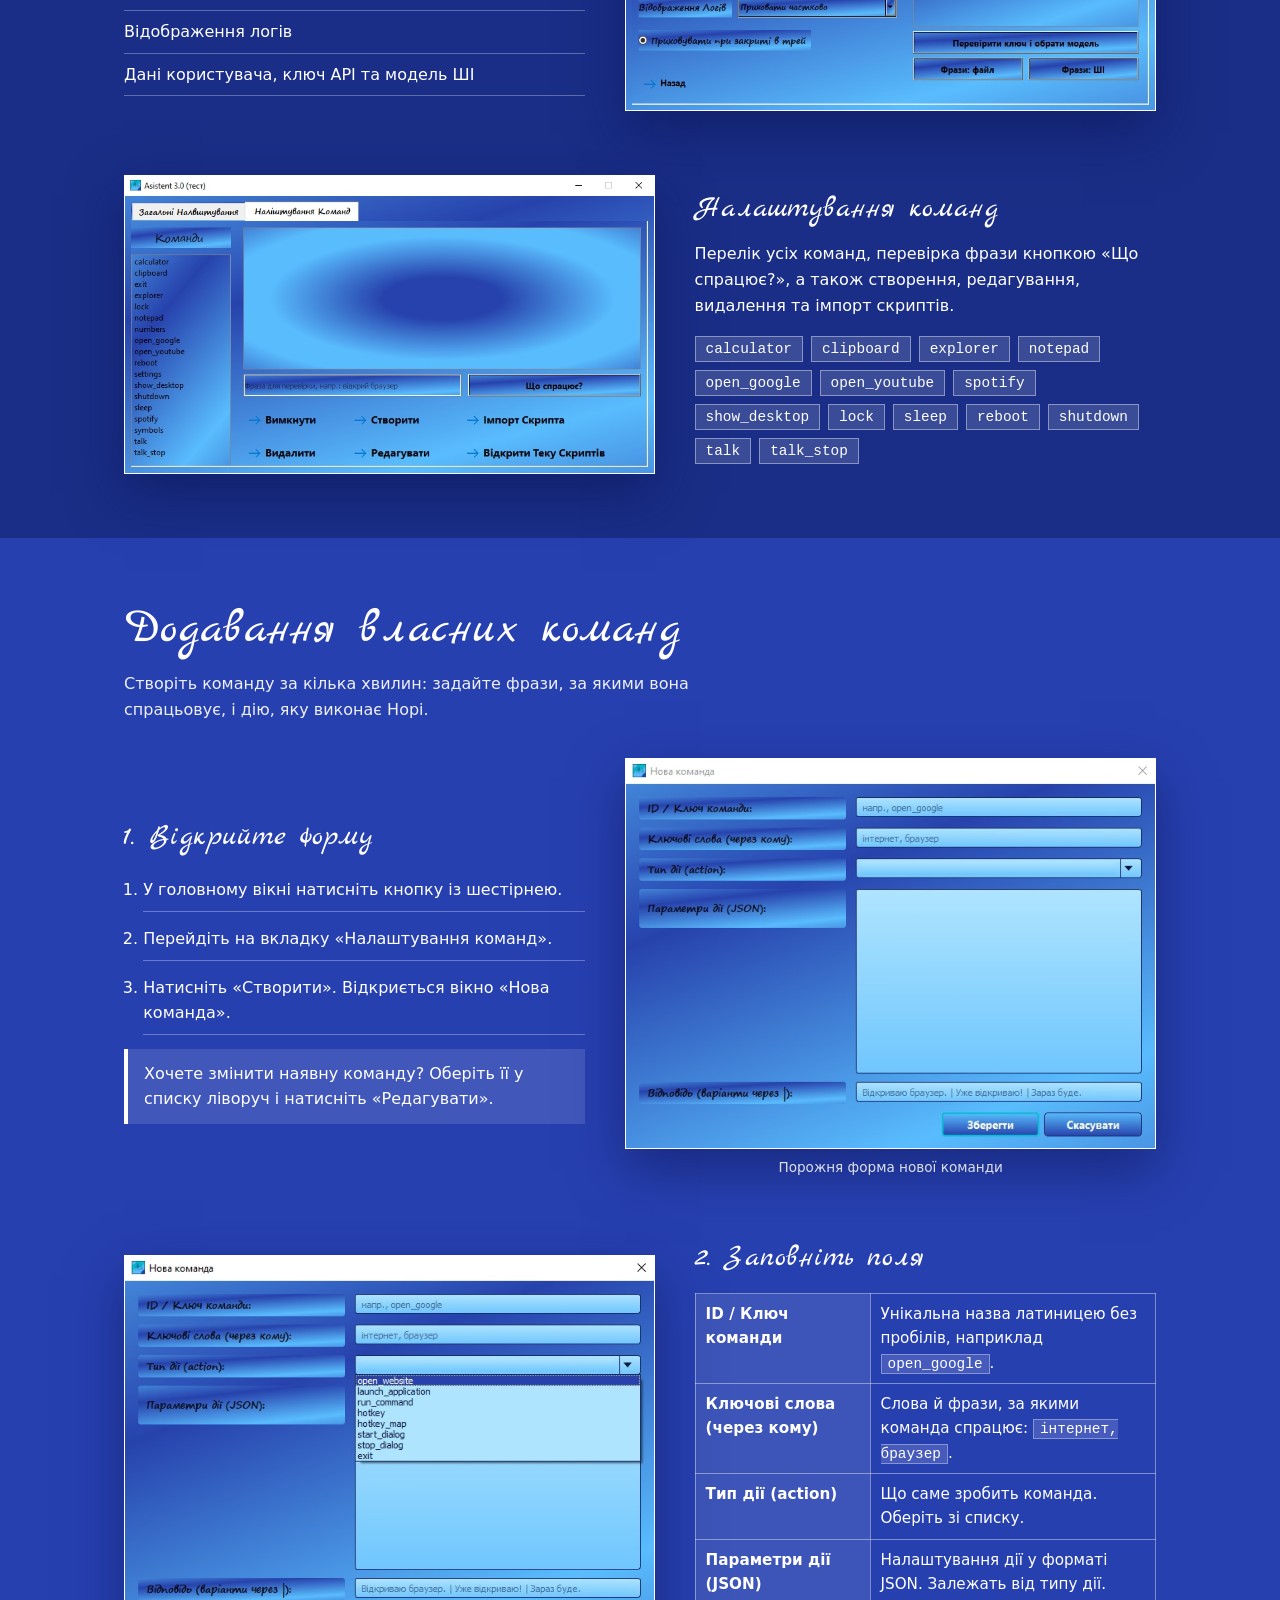
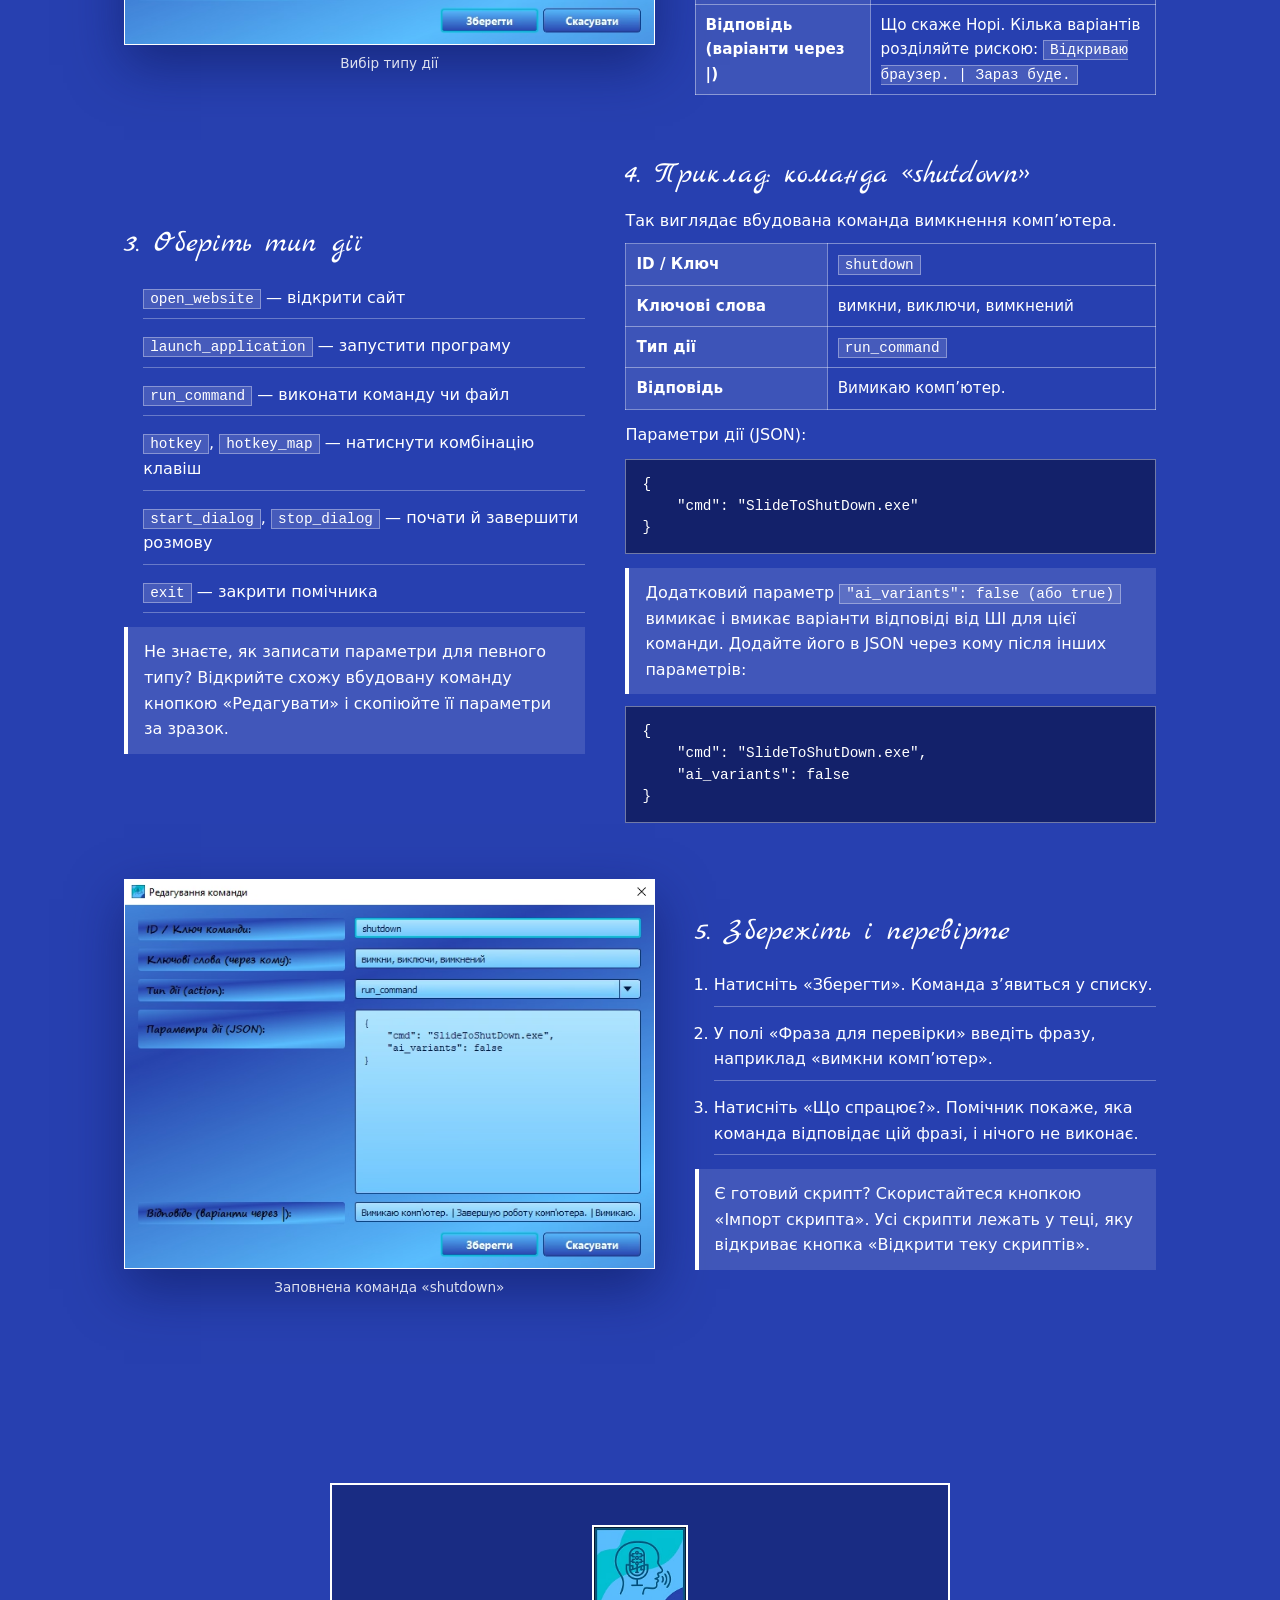
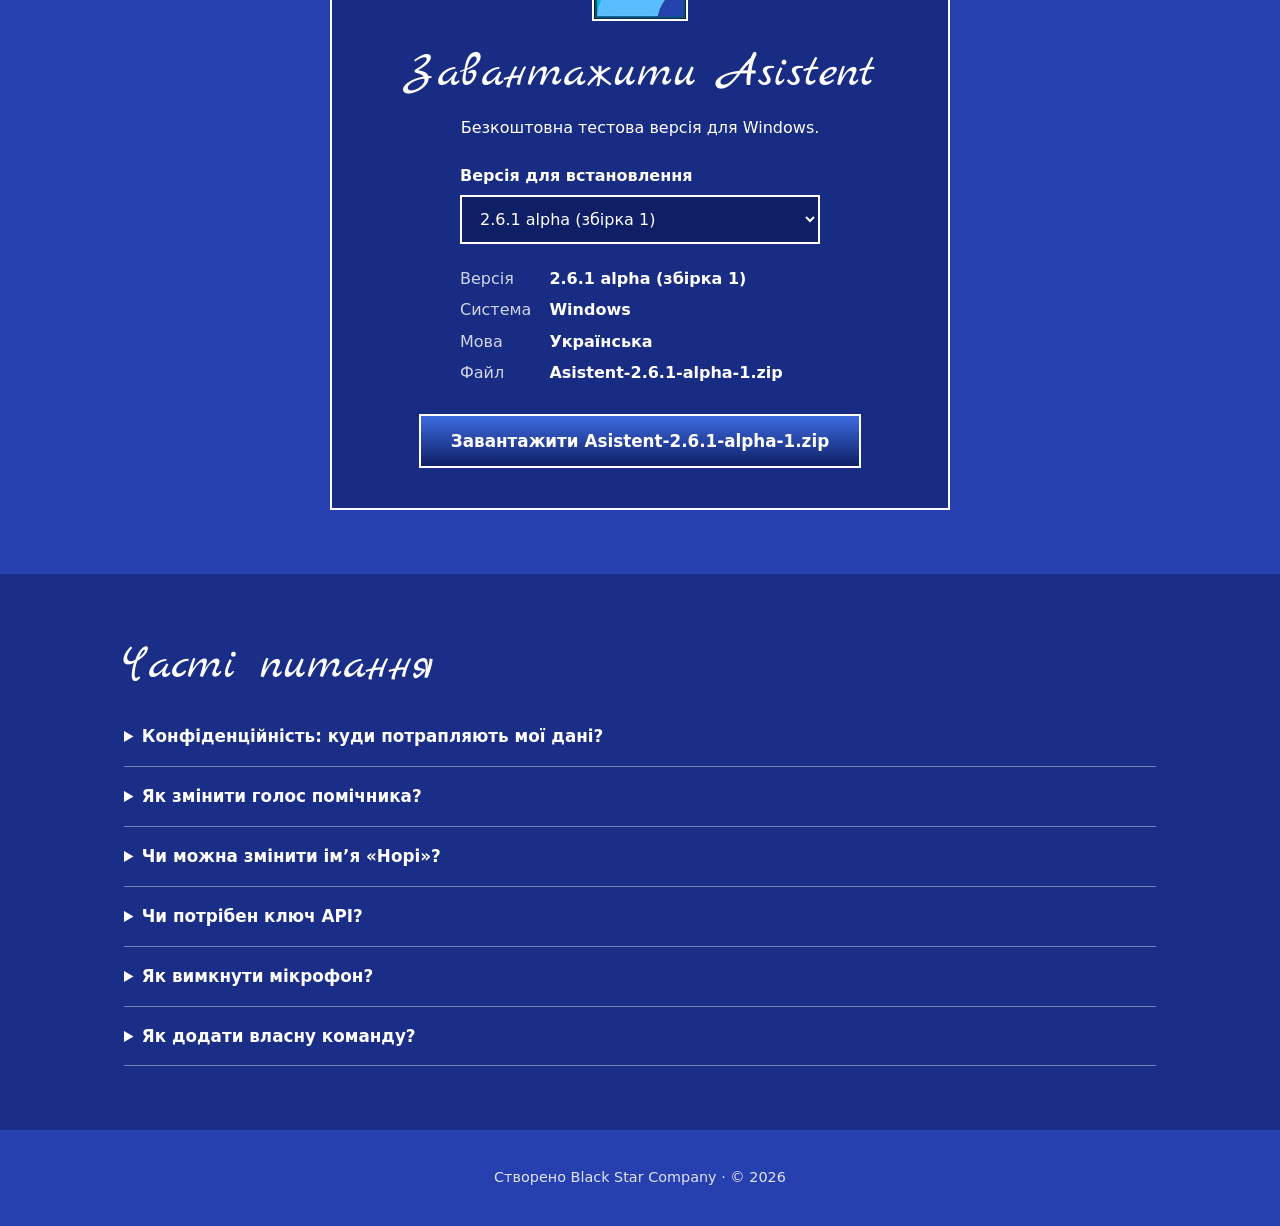
==== commit 5fb2b9b1: "Update index.html" ====
--- a/index.html
+++ b/index.html
@@ -151,6 +151,7 @@
       <a href="#screens">Інтерфейс</a>
       <a href="#custom">Свої команди</a>
       <a href="#faq">Питання</a>
+      <a href="features.html">Бібліотеки</a>
       <a href="#download">Завантажити</a>
     </nav>
   </div>
@@ -184,7 +185,7 @@
 <section id="features">
   <div class="wrap">
     <h2>Що вміє Норі</h2>
-    <p class="sub">Усе потрібне для щоденного керування комп’ютером голосом.</p>
+    <p class="sub">Усе потрібне для щоденного керування комп’ютером голосом. <a href="features.html">Усі можливості та бібліотеки →</a></p>
     <div class="features">
       <div><h3>Голосове керування</h3><p>Калькулятор, провідник, блокнот, робочий стіл, блокування, сон, перезавантаження та вимкнення — одним реченням.</p></div>
       <div><h3>Інтернет і музика</h3><p>Відкриває Google і YouTube, запускає Spotify.</p></div>
@@ -339,7 +340,7 @@
 <section class="panel" id="faq">
   <div class="wrap">
     <h2>Часті питання</h2>
-    <details><summary>Конфіденційність: куди потрапляють мої дані?</summary><p>Нікуди. Усі налаштування, дані користувача, ключ API, логи та власні команди зберігаються лише на вашому комп’ютері й нікуди не відправляються. Розпізнавання команд і керування комп’ютером відбуваються локально. Якщо ви самостійно підключите ШІ зі своїм ключем API, текст запитів до ШІ надсилається сервісу цієї моделі — без цього підключення нічого не залишає ваш ПК.</p></details>
+    <details><summary>Конфіденційність: куди потрапляють мої дані?</summary><p>Нікуди. Усі налаштування, дані користувача, ключ API, логи та власні команди зберігаються лише на вашому комп’ютері й нікуди не відправляються. Розпізнавання команд і керування комп’ютером відбуваються локально. Інтернет використовується лише за вашим вибором: для діалогу з ШІ (текст запитів надсилається сервісу Google Gemini з вашим ключем API), для онлайн-голосу Edge та для разового завантаження моделі Whisper, якщо ви їх увімкнули. Без цього нічого не залишає ваш ПК.</p></details>
     <details><summary>Як змінити голос помічника?</summary><p>Відкрийте налаштування (кнопка із шестірнею), на вкладці «Загальні налаштування» оберіть голосову модель зі списку. Доступні голоси, встановлені у вашій Windows. Додаткові українські голоси можна завантажити на сайті <a href="https://rhvoice.org/uk-voices/" target="_blank" rel="noopener">rhvoice.org/uk-voices</a> — після встановлення вони з’являться у списку.</p></details>
     <details><summary>Чи можна змінити ім’я «Норі»?</summary><p>Так. У налаштуваннях введіть будь-яке ім’я в полі «Ім’я асистента».</p></details>
     <details><summary>Чи потрібен ключ API?</summary><p>Лише для відповідей від ШІ. Основні команди працюють без нього.</p></details>
@@ -446,4 +447,4 @@
 })();
 </script>
 </body>
-</html>+</html>
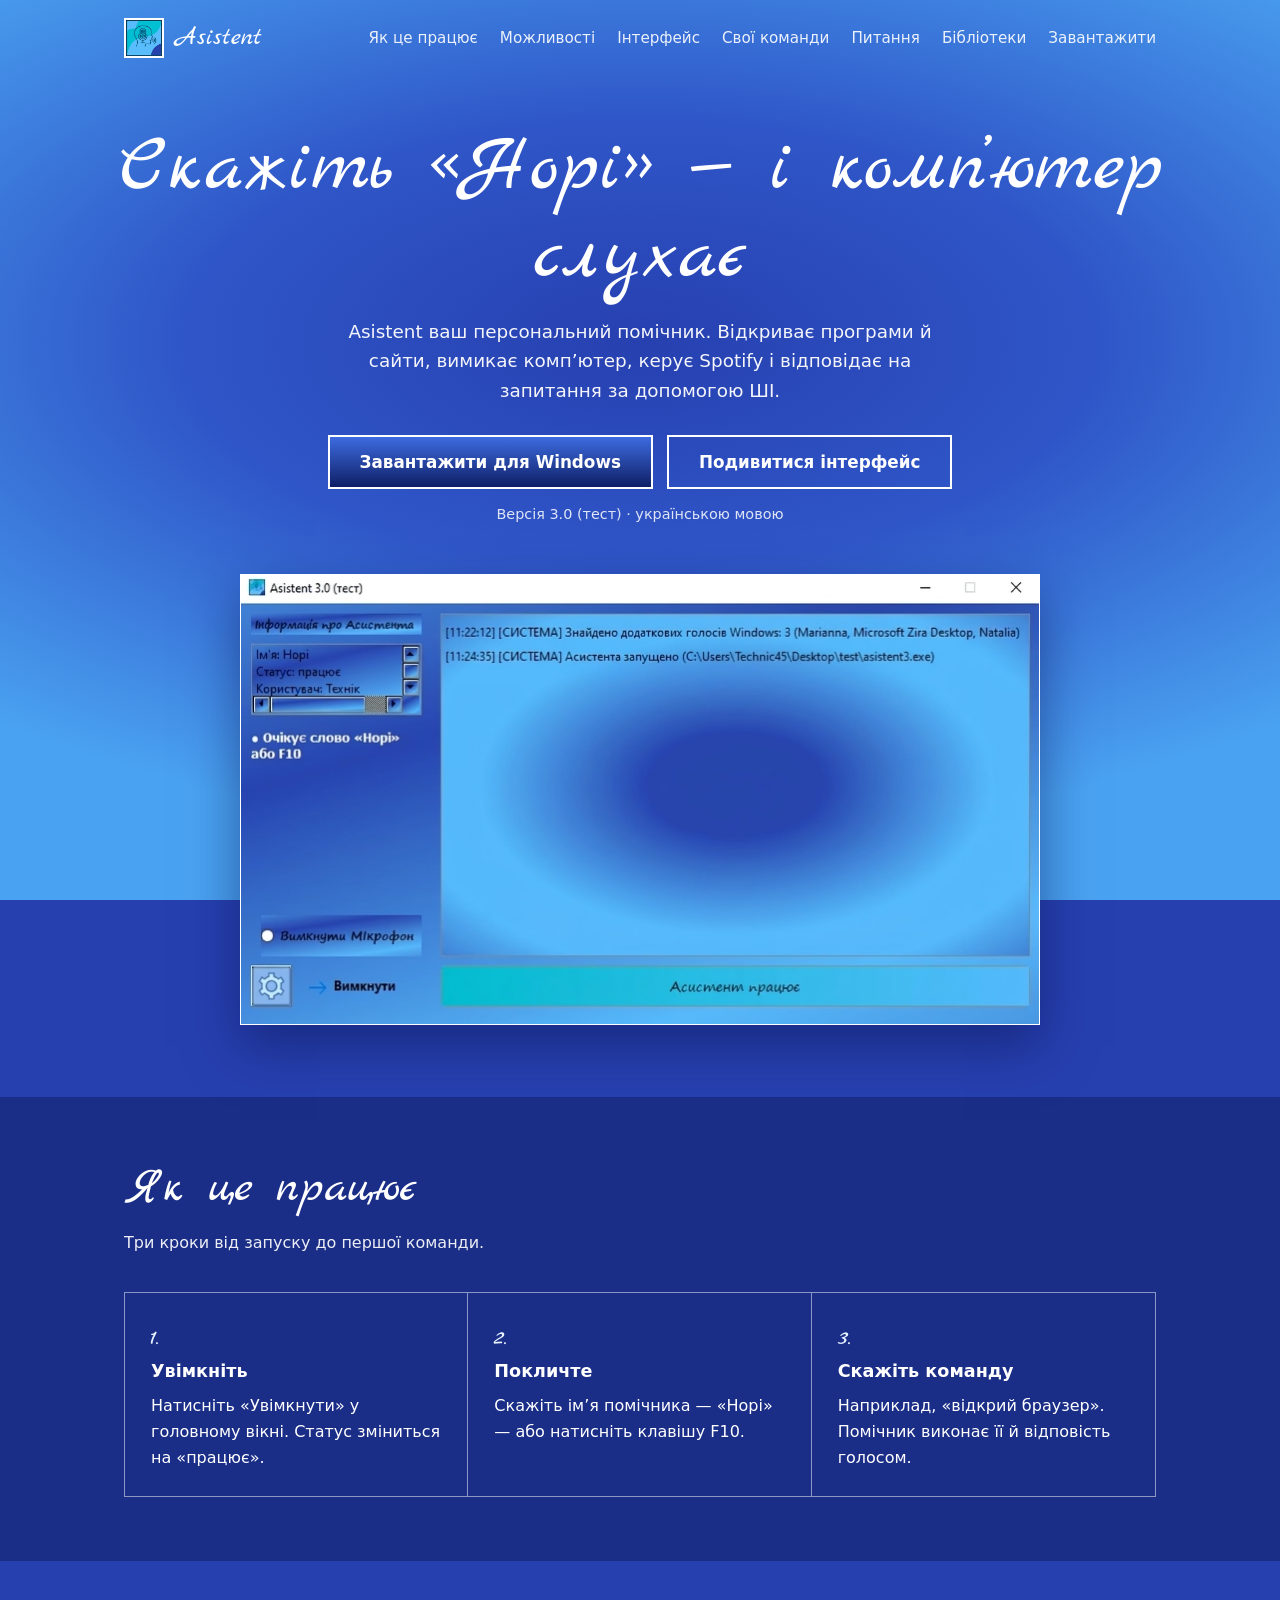
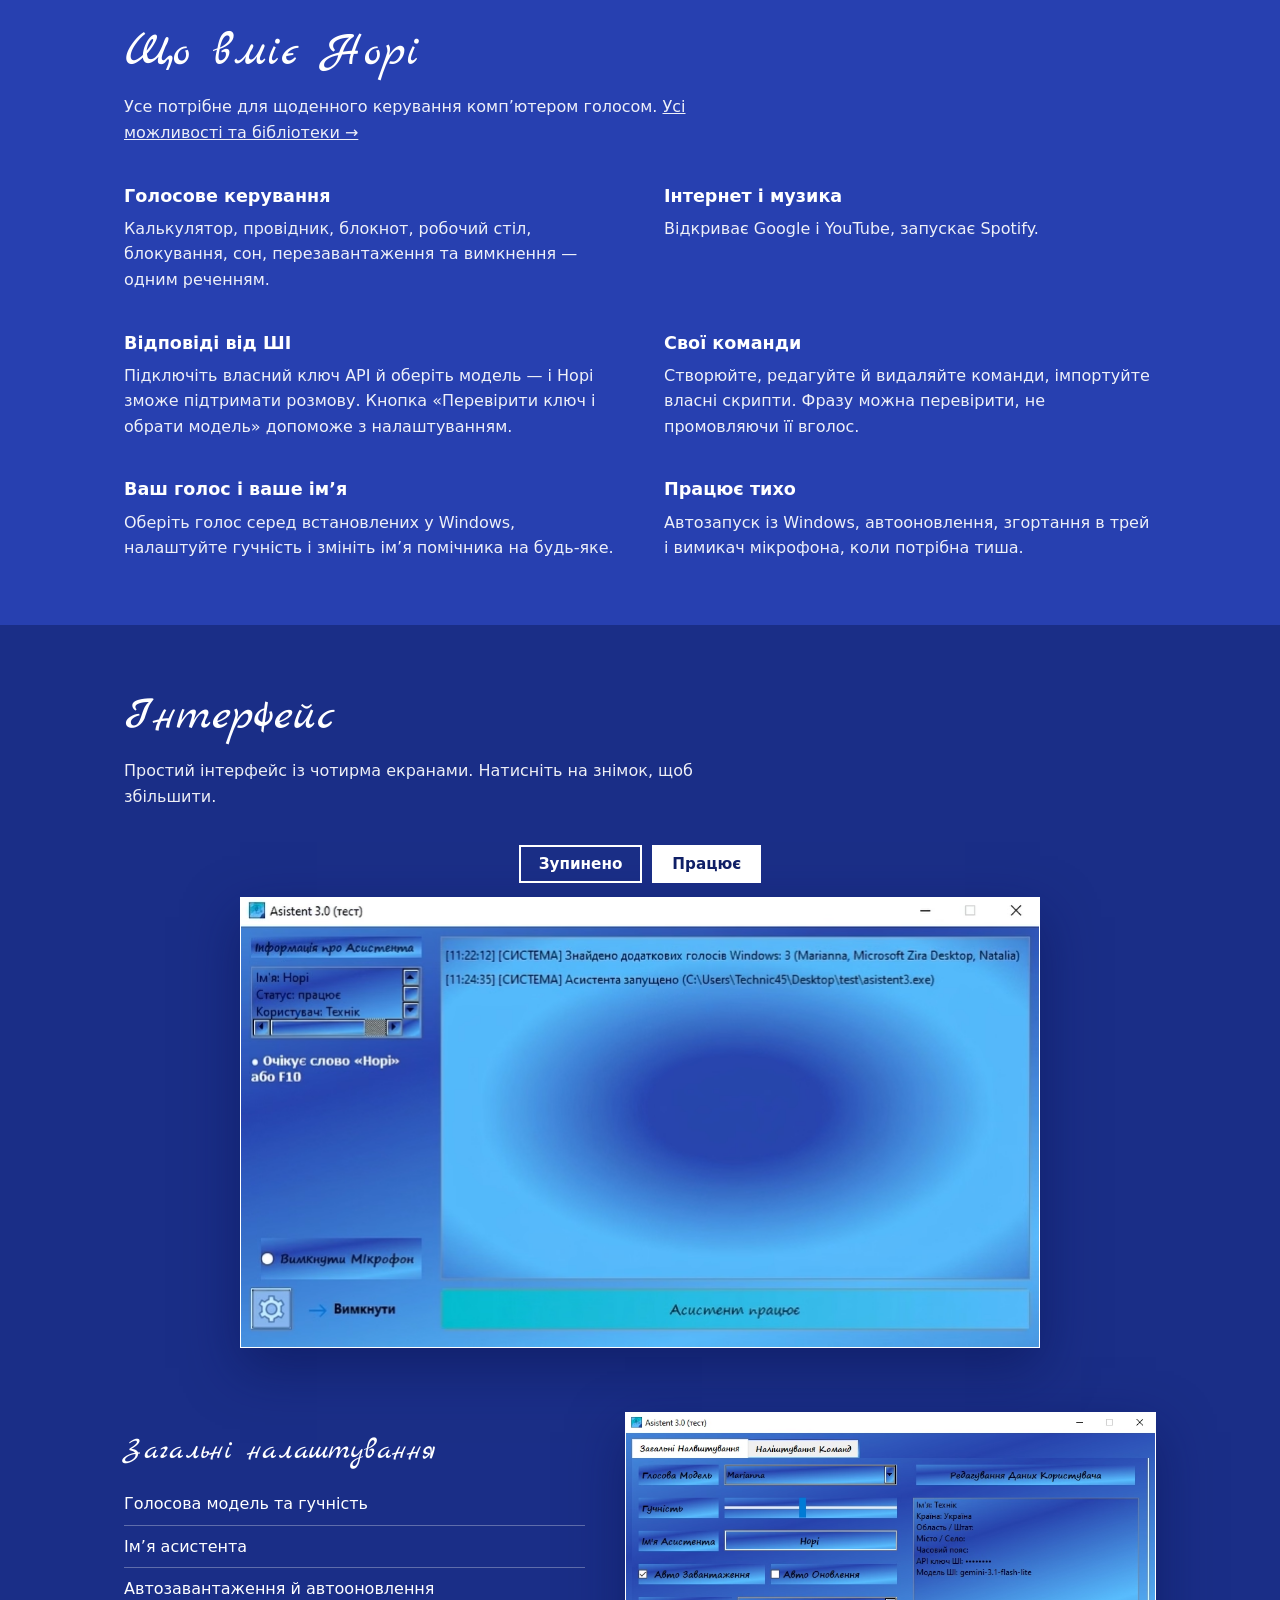
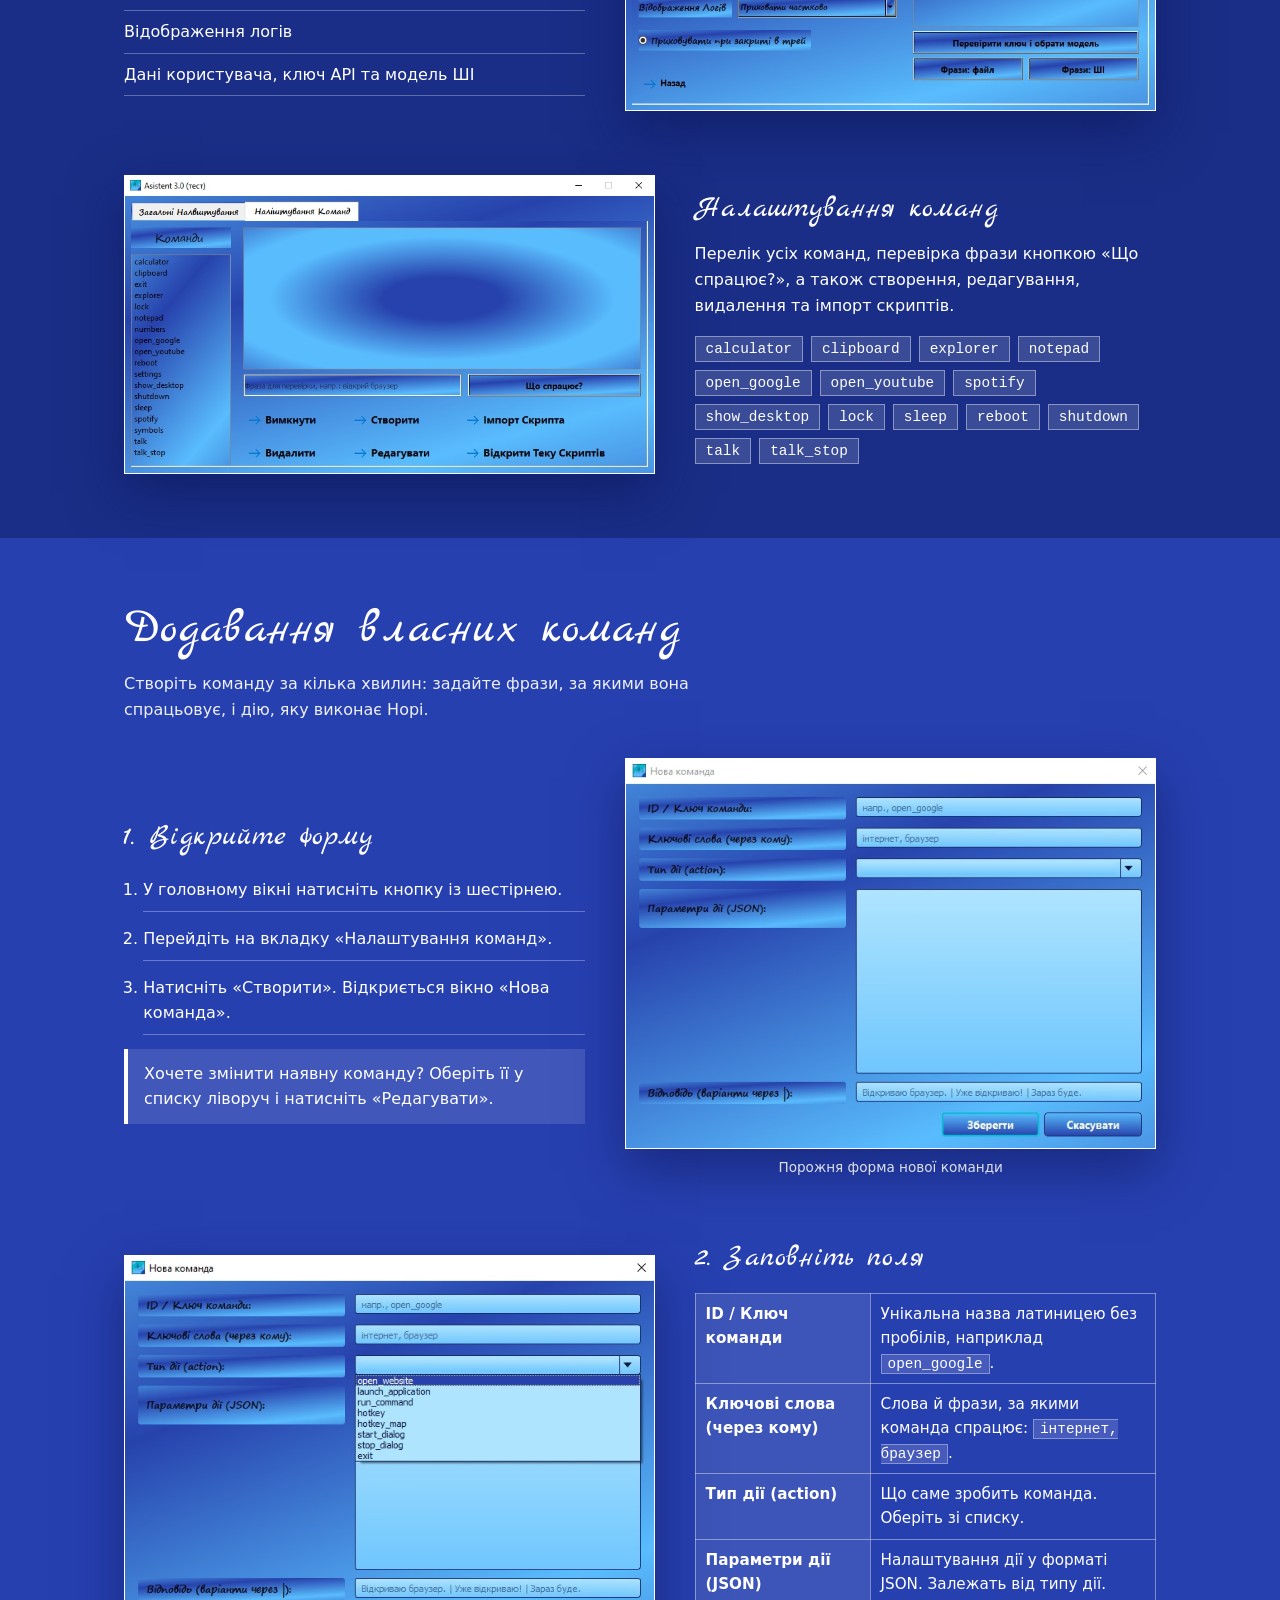
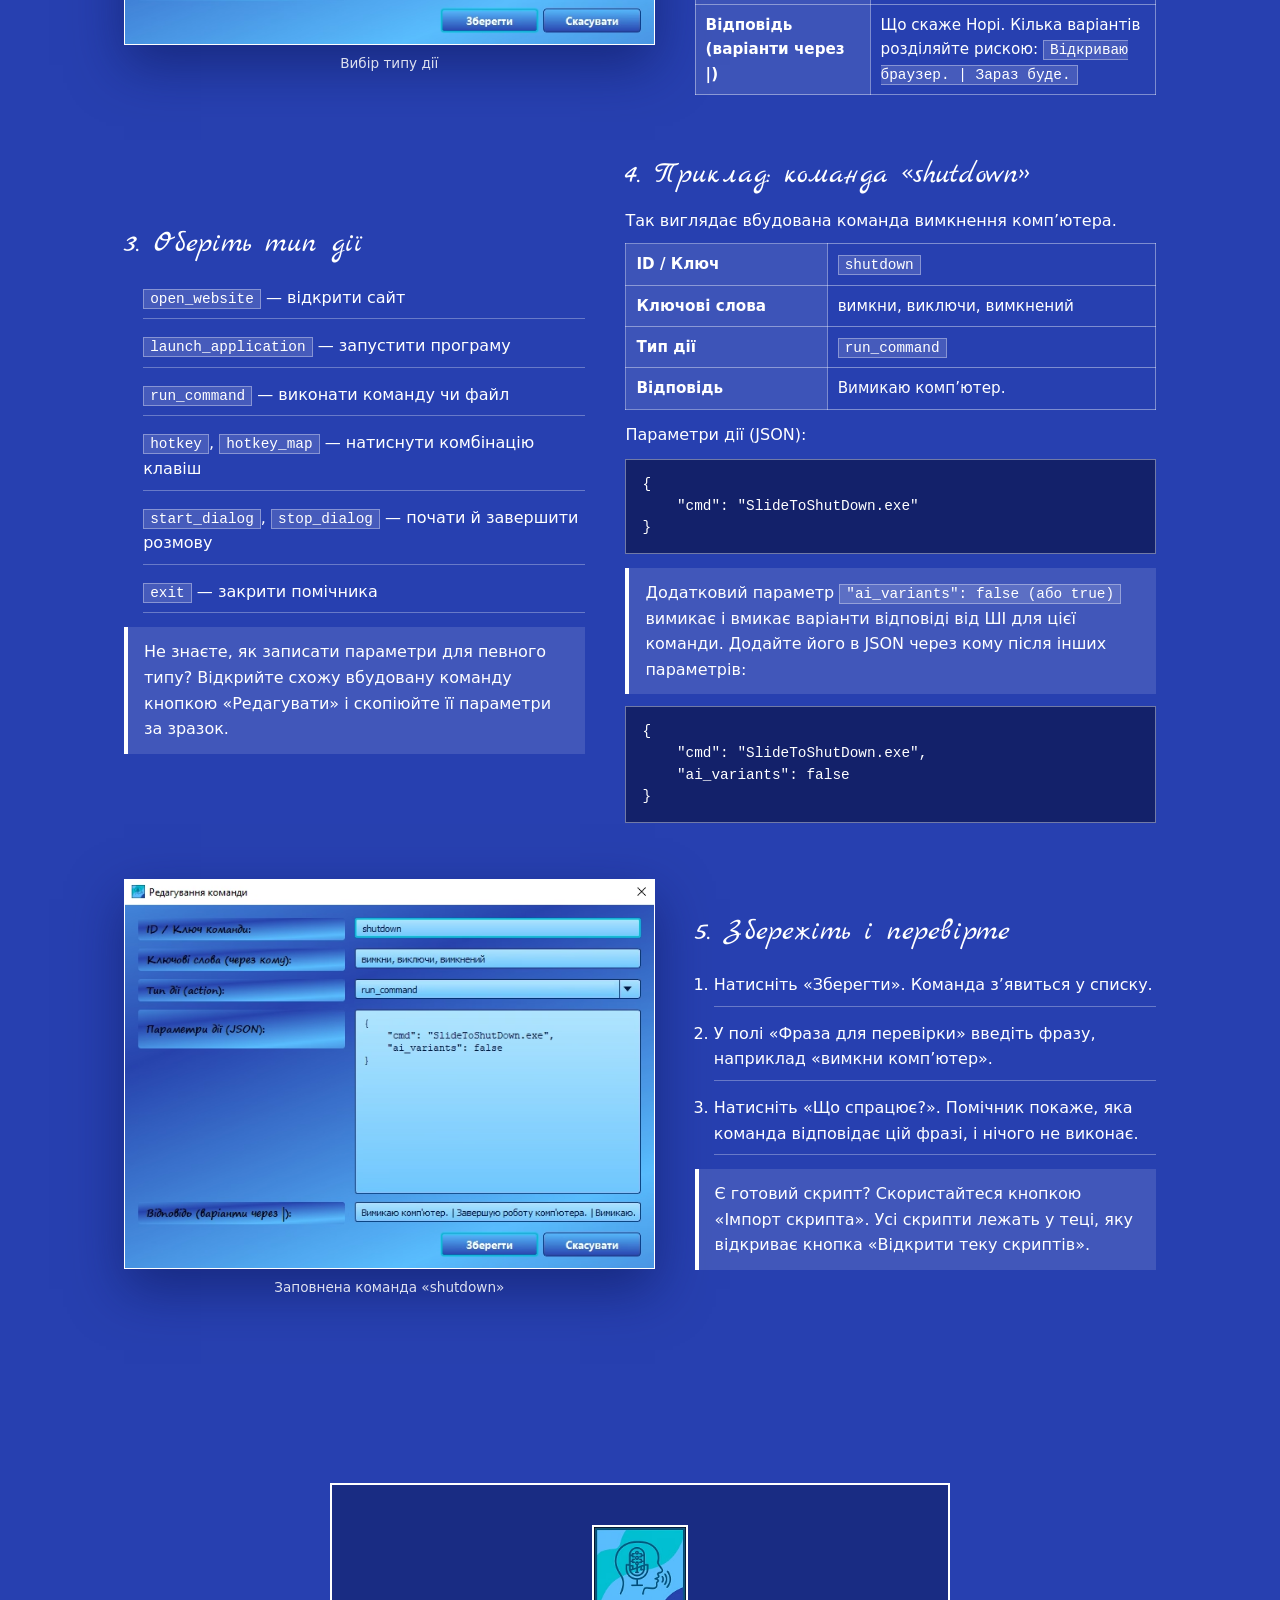
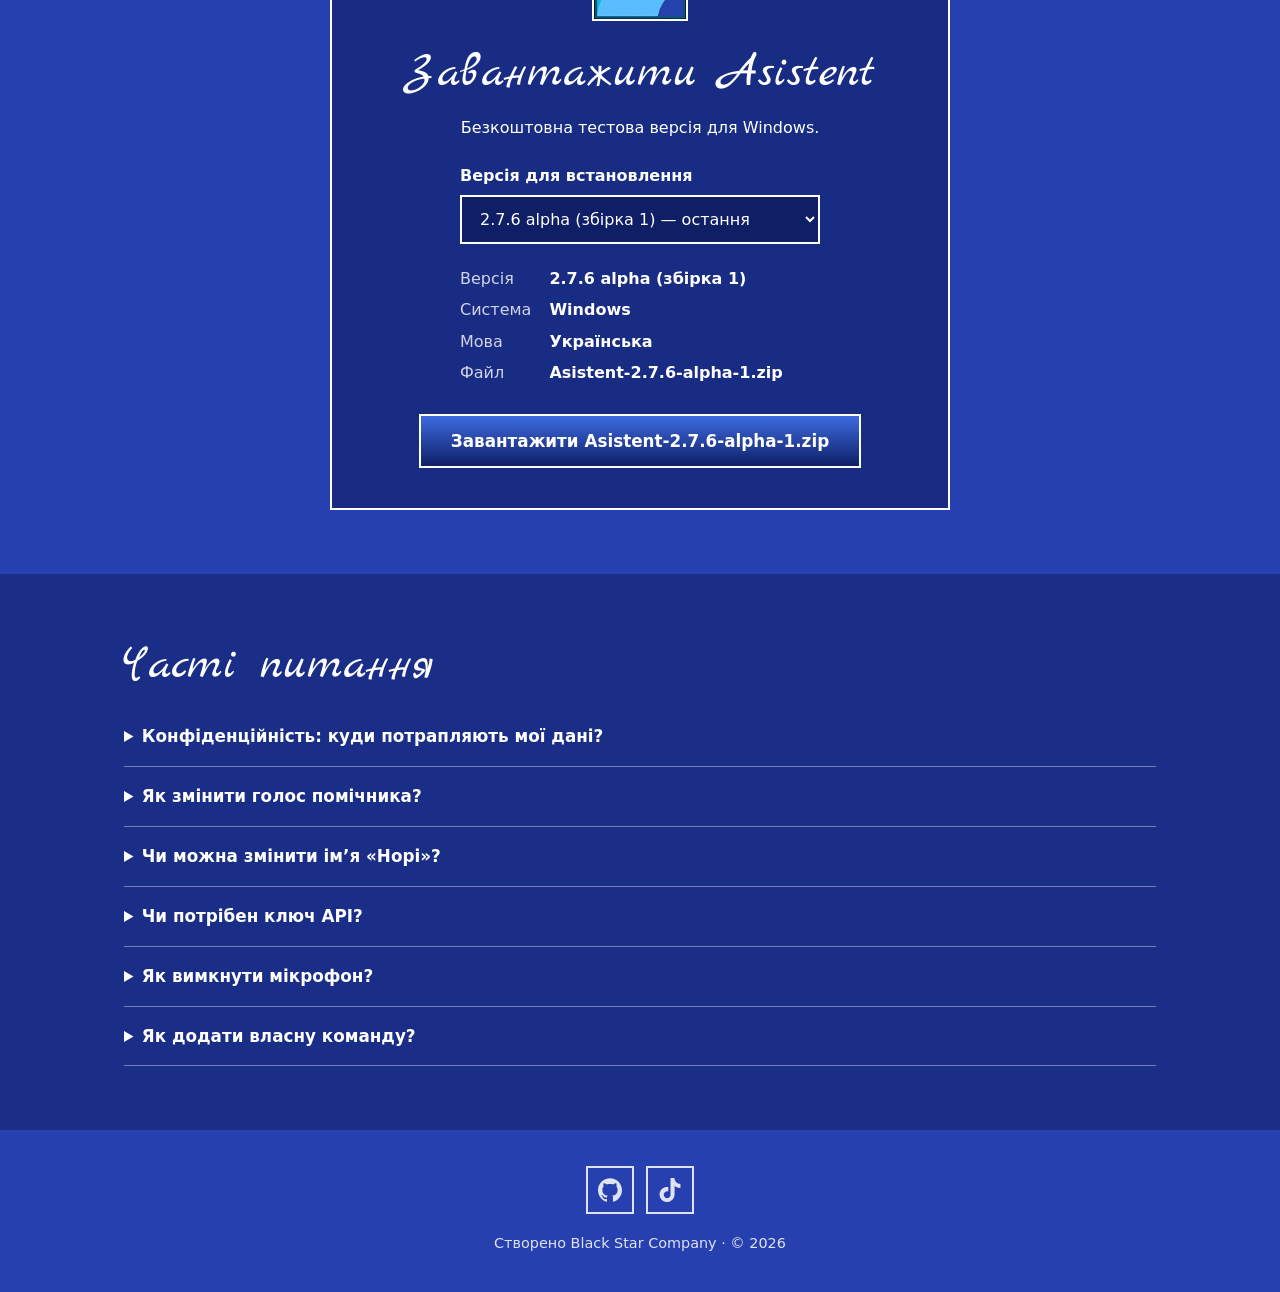
==== commit 4fbac6dc: "Add files via upload" ====
--- a/index.html
+++ b/index.html
@@ -352,11 +352,15 @@
 </main>
 
 <footer>
-  <div class="wrap">Створено Black Star Company · © 2026</div>
+  <div class="wrap">
+    <div class="socials" data-socials aria-label="Соцмережі"></div>
+    Створено Black Star Company · © 2026
+  </div>
 </footer>
 
 <div id="lb" role="dialog" aria-label="Збільшений знімок" aria-modal="true"><img alt=""></div>
 
+<script src="downloads.js"></script>
 <script>
 (function(){
   var lb=document.getElementById('lb'),lbImg=lb.querySelector('img');
@@ -369,10 +373,11 @@
   /* ===== Версії беруться з релізів GitHub (автоматично) =====
      Назва файлу: Імя-ВЕРСІЯ[-стадія][-збірка].zip
      Приклад: Asistent-2.6.1-alpha-1.zip → версія 2.6.1, alpha, збірка 1 */
-  var REPO='Technic45-creator/Asistent';
+  /* Посилання беруться з файлу downloads.js */
+  var CFG=window.DOWNLOADS||{};
+  var REPO=CFG.repo||'';
   var EXT=/\.(zip|exe|7z|rar|msi)$/i;
-  /* Запасний варіант, якщо GitHub API недоступний */
-  var FALLBACK=[{file:'Asistent-2.6.1-alpha-1.zip',url:'https://github.com/Technic45-creator/Asistent/releases/download/Asistent/Asistent-2.6.1-alpha-1.zip'}];
+  var FALLBACK=CFG.files||[];
 
   function nums(t){return (t||'').split('.').map(Number)}
   function cmp(x,y){
@@ -422,7 +427,8 @@
     showVer();
   }
   function showVer(){
-    var v=versions[sel.value||0];if(!v)return;
+    var v=versions[sel.value||0];
+    if(!v){document.getElementById('vName').textContent='—';document.getElementById('vFile').textContent='—';document.getElementById('vBtn').removeAttribute('href');return}
     document.getElementById('vName').textContent=v.label;
     document.getElementById('vFile').textContent=v.file;
     var b=document.getElementById('vBtn');
@@ -430,10 +436,12 @@
   }
   sel.addEventListener('change',showVer);
   render(fromItems(FALLBACK));
-  fromGithub().then(function(items){
-    var all=fromItems(items.concat(FALLBACK));
-    if(all.length)render(all);
-  }).catch(function(){});
+  if(REPO){
+    fromGithub().then(function(items){
+      var all=fromItems(items.concat(FALLBACK));
+      if(all.length)render(all);
+    }).catch(function(){});
+  }
 
   var img=document.getElementById('stateImg');
   var btns=document.querySelectorAll('.state-switch button');
@@ -446,5 +454,6 @@
   });
 })();
 </script>
+<script src="links.js"></script>
 </body>
-</html>
+</html>
